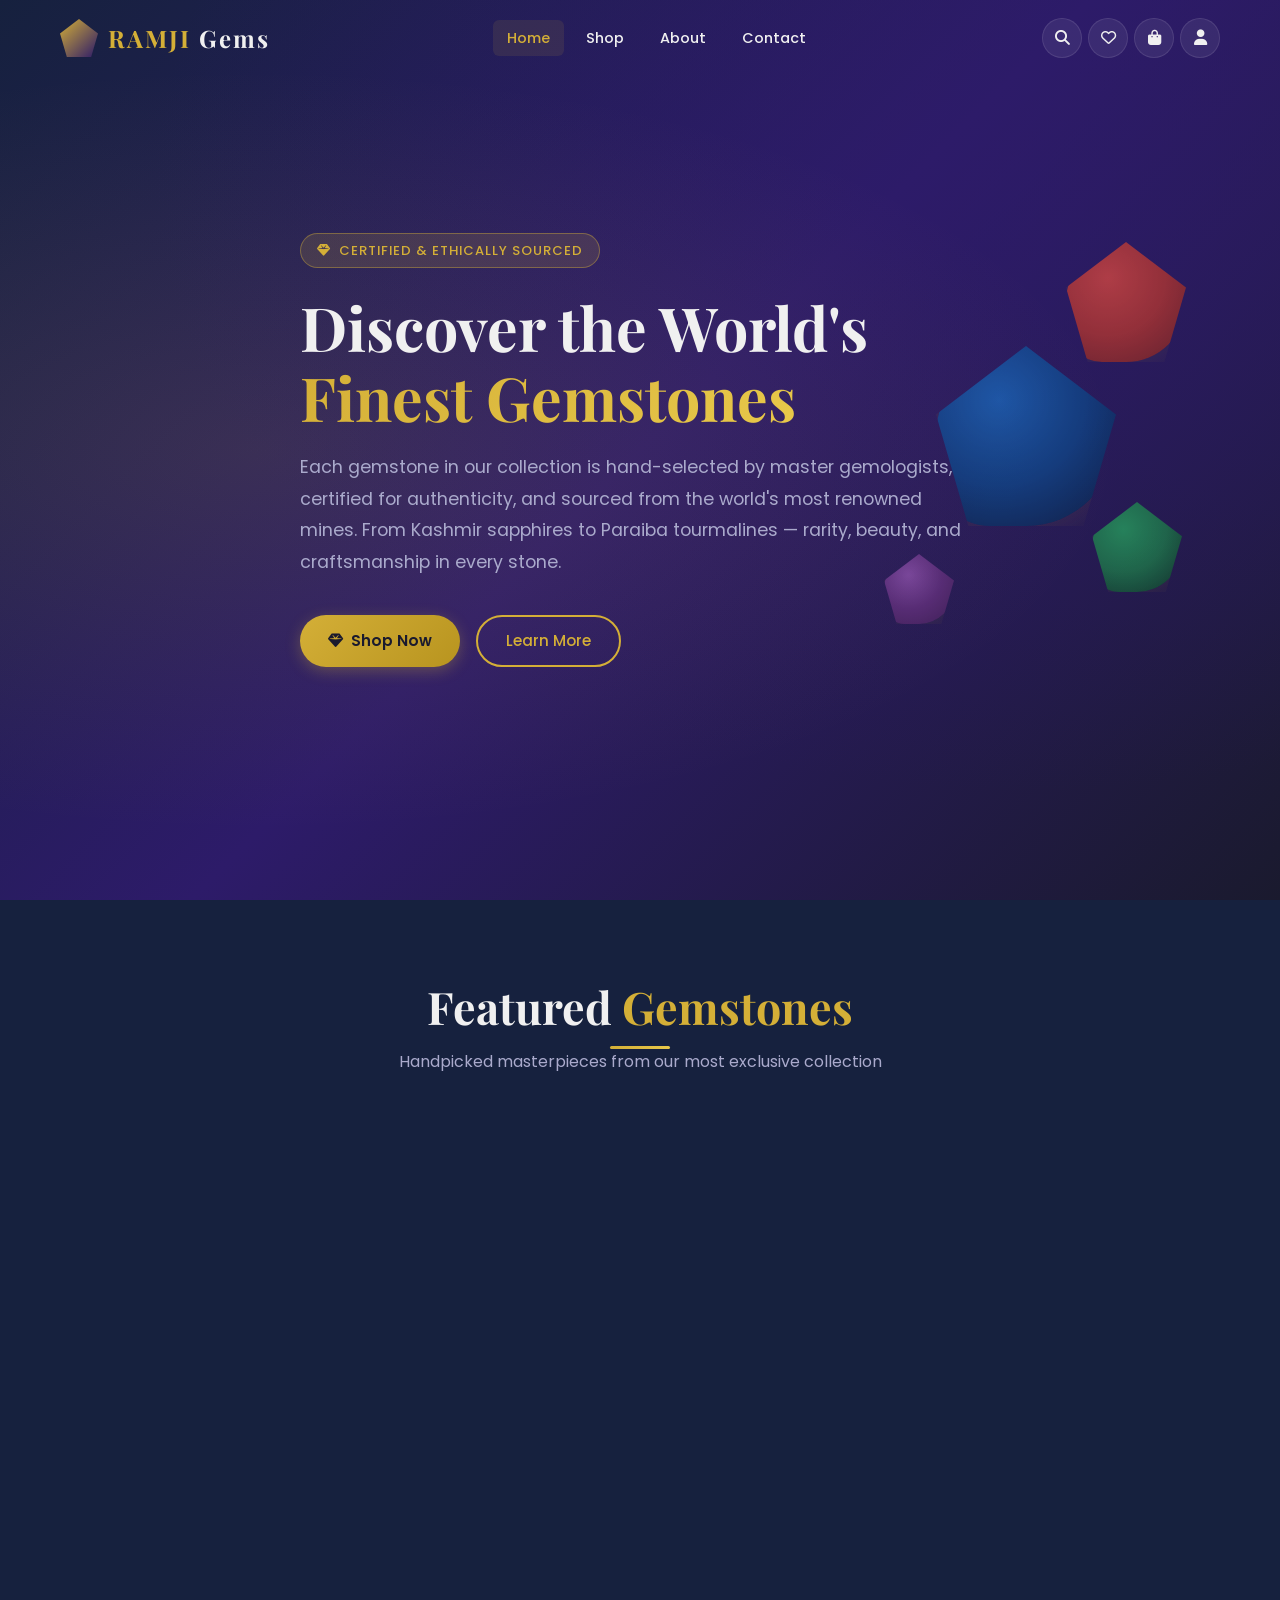
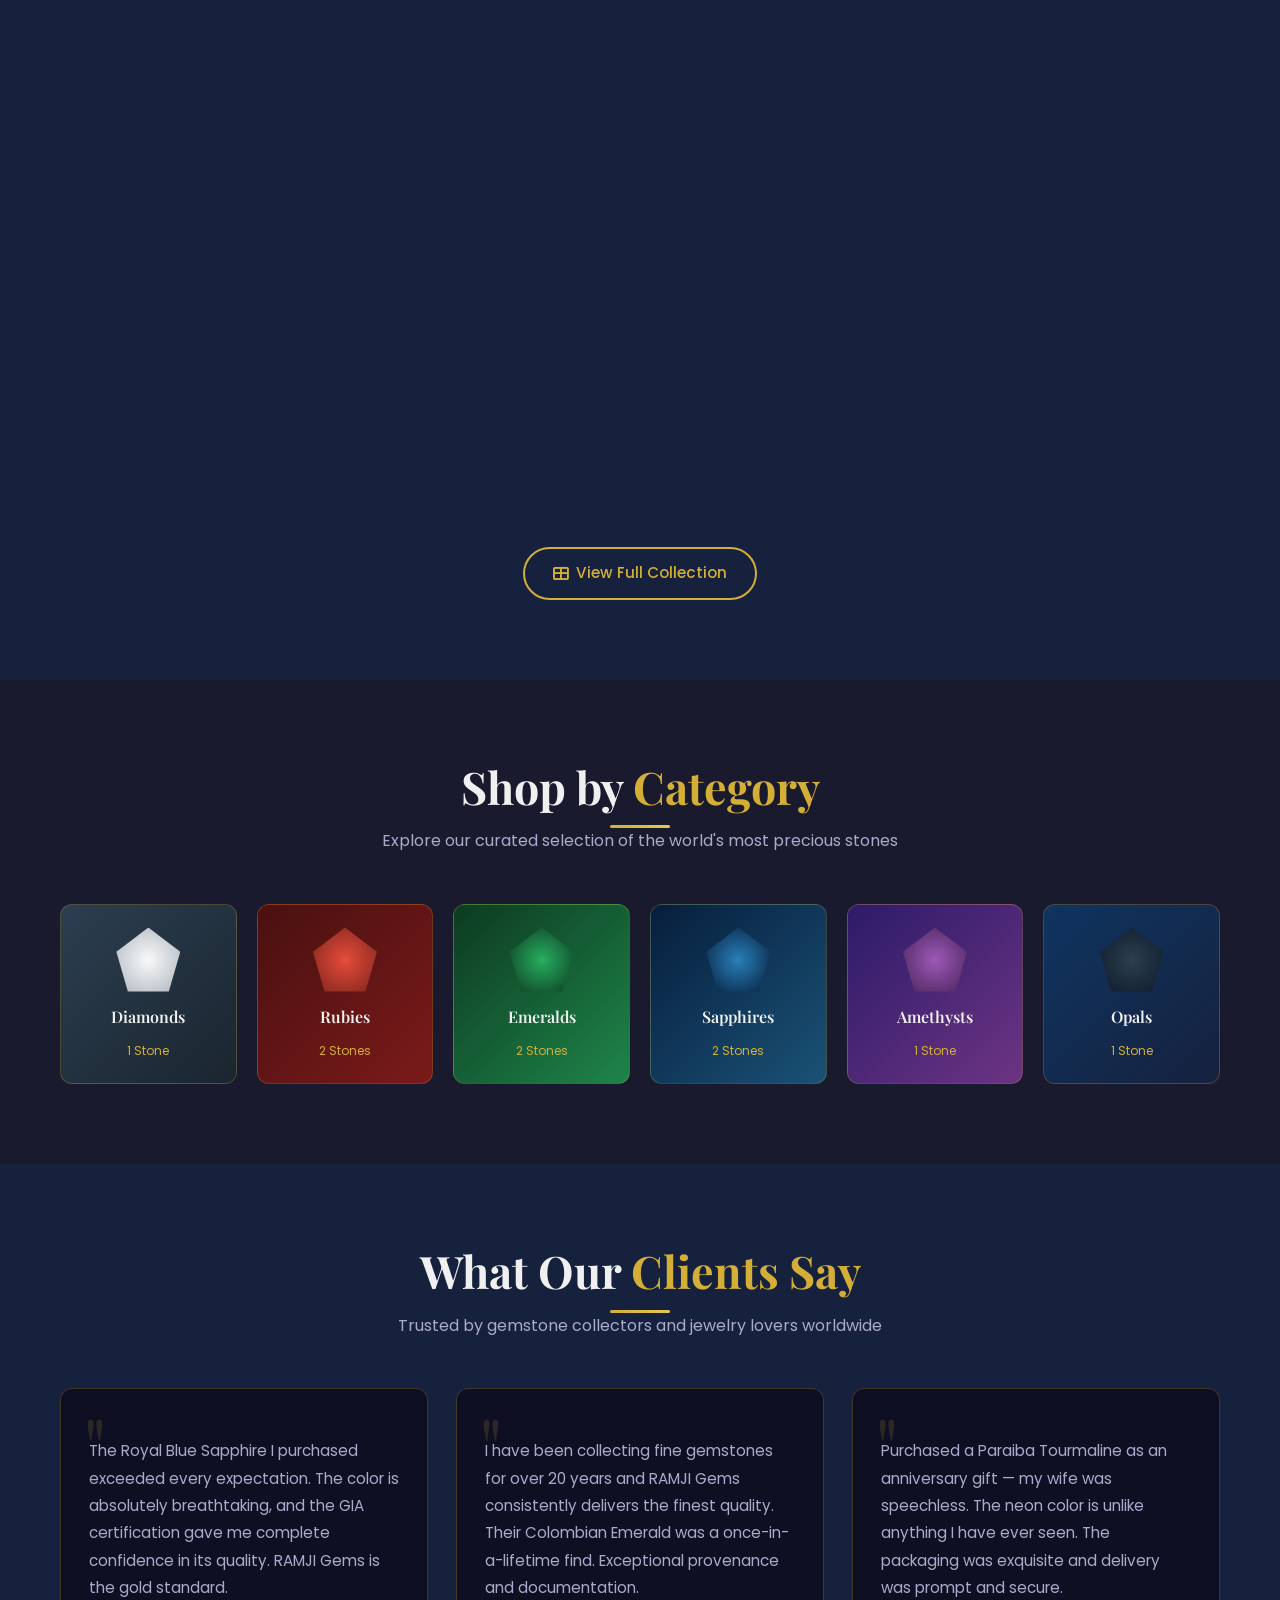
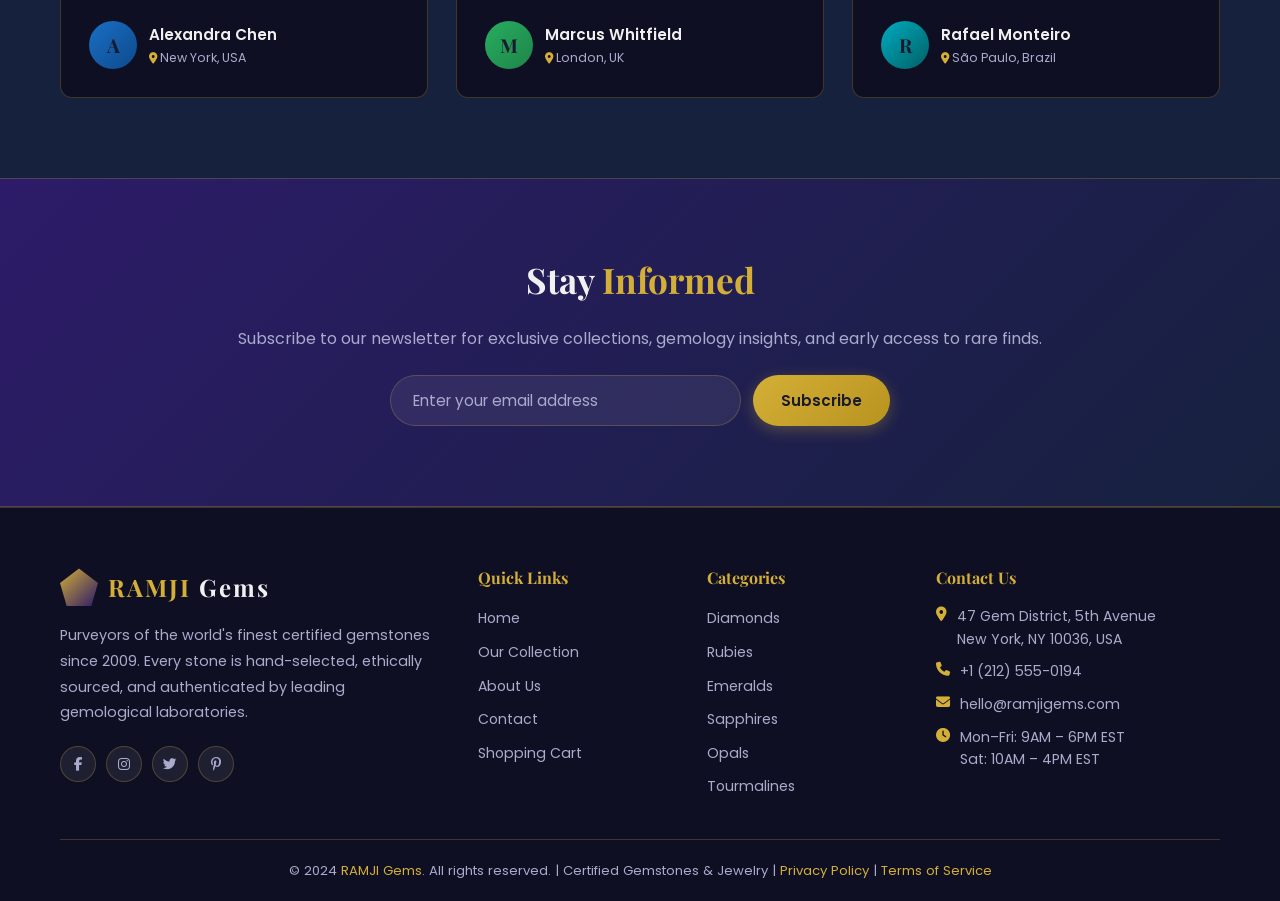
==== index.html @ 21f1c6af "Build complete gemstone e-commerce website - css/style.css: Full stylesheet with CSS custom properti" ====
<!DOCTYPE html>
<html lang="en">
<head>
  <meta charset="UTF-8" />
  <meta name="viewport" content="width=device-width, initial-scale=1.0" />
  <title>RAMJI Gems — Discover the World's Finest Gemstones</title>
  <meta name="description" content="Explore our curated collection of rare and exceptional gemstones — sapphires, emeralds, rubies, diamonds and more. Certified, ethically sourced, exquisitely beautiful." />
  <link rel="stylesheet" href="css/style.css" />
  <link rel="preconnect" href="https://fonts.googleapis.com" />
  <link rel="preconnect" href="https://fonts.gstatic.com" crossorigin />
  <link href="https://fonts.googleapis.com/css2?family=Playfair+Display:ital,wght@0,400;0,600;0,700;1,400&family=Poppins:wght@300;400;500;600&display=swap" rel="stylesheet" />
  <link rel="stylesheet" href="https://cdnjs.cloudflare.com/ajax/libs/font-awesome/6.5.0/css/all.min.css" crossorigin="anonymous" />
</head>
<body>

<!-- Page Loader -->
<div id="page-loader"><div class="loader-gem"></div></div>

<!-- Navbar -->
<nav class="navbar" role="navigation" aria-label="Main navigation">
  <div class="nav-container">
    <a href="index.html" class="nav-logo" aria-label="RAMJI Gems Home">
      <div class="logo-gem" aria-hidden="true"></div>
      <span class="logo-text">RAMJI <span>Gems</span></span>
    </a>
    <ul class="nav-links" role="list">
      <li><a href="index.html" class="active">Home</a></li>
      <li><a href="shop.html">Shop</a></li>
      <li><a href="about.html">About</a></li>
      <li><a href="contact.html">Contact</a></li>
    </ul>
    <div class="nav-actions">
      <a href="shop.html" class="nav-icon-btn" title="Search" aria-label="Search gemstones"><i class="fas fa-search"></i></a>
      <a href="shop.html" class="nav-icon-btn" title="Wishlist" aria-label="View wishlist"><i class="far fa-heart"></i></a>
      <a href="cart.html" class="nav-icon-btn cart-btn" title="Shopping Cart" aria-label="View cart">
        <i class="fas fa-shopping-bag"></i>
        <span class="cart-badge" aria-live="polite"></span>
      </a>
      <a href="login.html" class="nav-icon-btn user-btn" title="Login / Register" aria-label="User account"><i class="fas fa-user"></i></a>
    </div>
    <button class="hamburger" aria-label="Toggle mobile menu" aria-expanded="false">
      <span></span><span></span><span></span>
    </button>
  </div>
</nav>

<!-- Mobile Menu -->
<nav class="mobile-menu" aria-label="Mobile navigation">
  <a href="index.html">Home</a>
  <a href="shop.html">Shop</a>
  <a href="about.html">About</a>
  <a href="contact.html">Contact</a>
  <a href="cart.html"><i class="fas fa-shopping-bag"></i> Cart</a>
  <a href="login.html"><i class="fas fa-user"></i> Account</a>
</nav>

<!-- Hero -->
<section class="hero" aria-label="Hero">
  <div class="sparkles" aria-hidden="true" id="sparkles-container"></div>
  <div class="container">
    <div class="hero-content">
      <div class="hero-badge" data-aos="fade-up">
        <i class="fas fa-gem"></i> Certified &amp; Ethically Sourced
      </div>
      <h1 data-aos="fade-up" data-aos-delay="100">
        Discover the World's <span class="highlight">Finest Gemstones</span>
      </h1>
      <p data-aos="fade-up" data-aos-delay="200">
        Each gemstone in our collection is hand-selected by master gemologists, certified for authenticity, and sourced from the world's most renowned mines. From Kashmir sapphires to Paraiba tourmalines — rarity, beauty, and craftsmanship in every stone.
      </p>
      <div class="hero-cta" data-aos="fade-up" data-aos-delay="300">
        <a href="shop.html" class="btn btn-primary"><i class="fas fa-gem"></i> Shop Now</a>
        <a href="about.html" class="btn btn-outline">Learn More</a>
      </div>
    </div>
  </div>
  <div class="hero-gems-visual" aria-hidden="true">
    <div class="floating-gem" style="--dur:7s;--delay:0s;--rot:15deg;width:180px;height:180px;background:radial-gradient(circle at 35% 30%,#1a6fc4,#0d4a8c,#071e3d);top:30%;left:30%;clip-path:polygon(50% 0%,100% 38%,82% 100%,18% 100%,0% 38%)"></div>
    <div class="floating-gem" style="--dur:5s;--delay:1s;--rot:-10deg;width:120px;height:120px;background:radial-gradient(circle at 35% 30%,#e74c3c,#c0392b,#7b241c);top:10%;left:55%;clip-path:polygon(50% 0%,100% 38%,82% 100%,18% 100%,0% 38%)"></div>
    <div class="floating-gem" style="--dur:8s;--delay:2s;--rot:25deg;width:90px;height:90px;background:radial-gradient(circle at 35% 30%,#27ae60,#1e8449,#0d3b22);top:60%;left:60%;clip-path:polygon(50% 0%,100% 38%,82% 100%,18% 100%,0% 38%)"></div>
    <div class="floating-gem" style="--dur:6s;--delay:0.5s;--rot:-20deg;width:70px;height:70px;background:radial-gradient(circle at 35% 30%,#9b59b6,#6c3483,#4a235a);top:70%;left:20%;clip-path:polygon(50% 0%,100% 38%,82% 100%,18% 100%,0% 38%)"></div>
  </div>
</section>

<!-- Featured Products -->
<section class="featured-section section-padding" id="featured">
  <div class="container">
    <h2 class="section-title" data-aos="fade-up">Featured <span class="gold-text">Gemstones</span></h2>
    <div class="divider" data-aos="fade-up"></div>
    <p class="section-subtitle" data-aos="fade-up" data-aos-delay="100">Handpicked masterpieces from our most exclusive collection</p>
    <div class="products-grid" id="featured-grid"></div>
    <div style="text-align:center;margin-top:40px" data-aos="fade-up">
      <a href="shop.html" class="btn btn-outline"><i class="fas fa-th-large"></i> View Full Collection</a>
    </div>
  </div>
</section>

<!-- Quick View Modal (shared) -->
<div id="quick-view-modal" class="modal-overlay" role="dialog" aria-modal="true" aria-label="Quick view">
  <div class="modal-box">
    <button class="modal-close" aria-label="Close modal" onclick="document.getElementById('quick-view-modal').classList.remove('open')"><i class="fas fa-times"></i></button>
    <div class="modal-body">
      <div class="modal-img-side">
        <div class="modal-gem-shape"></div>
      </div>
      <div class="modal-info-side">
        <div class="modal-category"></div>
        <h2 class="modal-name"></h2>
        <div class="modal-price"></div>
        <div class="stars modal-rating" style="margin-bottom:14px;font-size:0.9rem"></div>
        <p class="modal-desc"></p>
        <div class="modal-specs">
          <div class="spec-item"><span class="spec-label">Carat: </span><span class="spec-value modal-carat"></span></div>
          <div class="spec-item"><span class="spec-label">Cut: </span><span class="spec-value modal-cut"></span></div>
          <div class="spec-item"><span class="spec-label">Color: </span><span class="spec-value modal-color"></span></div>
          <div class="spec-item"><span class="spec-label">Origin: </span><span class="spec-value modal-origin"></span></div>
          <div class="spec-item" style="grid-column:1/-1"><span class="spec-label">Cert: </span><span class="spec-value modal-cert"></span></div>
        </div>
        <div class="modal-actions">
          <button class="btn btn-primary modal-add-cart"><i class="fas fa-cart-plus"></i> Add to Cart</button>
          <a href="#" class="btn btn-outline modal-view-link">View Details</a>
        </div>
      </div>
    </div>
  </div>
</div>

<!-- Categories -->
<section class="categories-section section-padding">
  <div class="container">
    <h2 class="section-title" data-aos="fade-up">Shop by <span class="gold-text">Category</span></h2>
    <div class="divider" data-aos="fade-up"></div>
    <p class="section-subtitle" data-aos="fade-up" data-aos-delay="100">Explore our curated selection of the world's most precious stones</p>
    <div class="categories-grid">
      <a href="shop.html?category=diamond" class="category-card" style="background:linear-gradient(135deg,#2c3e50,#1a252f)" data-aos="zoom-in" data-aos-delay="0">
        <div class="category-icon" style="background:radial-gradient(circle,#f8f9fa,#adb5bd)"></div>
        <span class="category-name">Diamonds</span>
        <span class="category-count">1 Stone</span>
      </a>
      <a href="shop.html?category=ruby" class="category-card" style="background:linear-gradient(135deg,#4a1010,#7b1a1a)" data-aos="zoom-in" data-aos-delay="50">
        <div class="category-icon" style="background:radial-gradient(circle,#e74c3c,#7b241c)"></div>
        <span class="category-name">Rubies</span>
        <span class="category-count">2 Stones</span>
      </a>
      <a href="shop.html?category=emerald" class="category-card" style="background:linear-gradient(135deg,#0d3b22,#1e8449)" data-aos="zoom-in" data-aos-delay="100">
        <div class="category-icon" style="background:radial-gradient(circle,#27ae60,#0d3b22)"></div>
        <span class="category-name">Emeralds</span>
        <span class="category-count">2 Stones</span>
      </a>
      <a href="shop.html?category=sapphire" class="category-card" style="background:linear-gradient(135deg,#071e3d,#1a5276)" data-aos="zoom-in" data-aos-delay="150">
        <div class="category-icon" style="background:radial-gradient(circle,#2980b9,#071e3d)"></div>
        <span class="category-name">Sapphires</span>
        <span class="category-count">2 Stones</span>
      </a>
      <a href="shop.html?category=amethyst" class="category-card" style="background:linear-gradient(135deg,#2d1b69,#6c3483)" data-aos="zoom-in" data-aos-delay="200">
        <div class="category-icon" style="background:radial-gradient(circle,#9b59b6,#4a235a)"></div>
        <span class="category-name">Amethysts</span>
        <span class="category-count">1 Stone</span>
      </a>
      <a href="shop.html?category=opal" class="category-card" style="background:linear-gradient(135deg,#0f3460,#16213e)" data-aos="zoom-in" data-aos-delay="250">
        <div class="category-icon" style="background:radial-gradient(circle,#2c3e50,#0d1b2a)"></div>
        <span class="category-name">Opals</span>
        <span class="category-count">1 Stone</span>
      </a>
    </div>
  </div>
</section>

<!-- Testimonials -->
<section class="testimonials-section section-padding">
  <div class="container">
    <h2 class="section-title" data-aos="fade-up">What Our <span class="gold-text">Clients Say</span></h2>
    <div class="divider" data-aos="fade-up"></div>
    <p class="section-subtitle" data-aos="fade-up" data-aos-delay="100">Trusted by gemstone collectors and jewelry lovers worldwide</p>
    <div class="testimonials-grid">
      <div class="testimonial-card" data-aos="fade-up" data-aos-delay="0">
        <p class="testimonial-text">The Royal Blue Sapphire I purchased exceeded every expectation. The color is absolutely breathtaking, and the GIA certification gave me complete confidence in its quality. RAMJI Gems is the gold standard.</p>
        <div class="testimonial-author">
          <div class="author-avatar" style="background:linear-gradient(135deg,#1a6fc4,#0d4a8c)">A</div>
          <div>
            <div class="author-name">Alexandra Chen</div>
            <div class="author-location"><i class="fas fa-map-marker-alt" style="color:var(--gold);font-size:0.7rem"></i> New York, USA</div>
          </div>
        </div>
      </div>
      <div class="testimonial-card" data-aos="fade-up" data-aos-delay="100">
        <p class="testimonial-text">I have been collecting fine gemstones for over 20 years and RAMJI Gems consistently delivers the finest quality. Their Colombian Emerald was a once-in-a-lifetime find. Exceptional provenance and documentation.</p>
        <div class="testimonial-author">
          <div class="author-avatar" style="background:linear-gradient(135deg,#27ae60,#1e8449)">M</div>
          <div>
            <div class="author-name">Marcus Whitfield</div>
            <div class="author-location"><i class="fas fa-map-marker-alt" style="color:var(--gold);font-size:0.7rem"></i> London, UK</div>
          </div>
        </div>
      </div>
      <div class="testimonial-card" data-aos="fade-up" data-aos-delay="200">
        <p class="testimonial-text">Purchased a Paraiba Tourmaline as an anniversary gift — my wife was speechless. The neon color is unlike anything I have ever seen. The packaging was exquisite and delivery was prompt and secure.</p>
        <div class="testimonial-author">
          <div class="author-avatar" style="background:linear-gradient(135deg,#00acc1,#006064)">R</div>
          <div>
            <div class="author-name">Rafael Monteiro</div>
            <div class="author-location"><i class="fas fa-map-marker-alt" style="color:var(--gold);font-size:0.7rem"></i> São Paulo, Brazil</div>
          </div>
        </div>
      </div>
    </div>
  </div>
</section>

<!-- Newsletter -->
<section class="newsletter-section section-padding">
  <div class="container">
    <div class="newsletter-inner">
      <h2 data-aos="fade-up">Stay <span class="gold-text">Informed</span></h2>
      <p style="color:var(--text-muted)" data-aos="fade-up" data-aos-delay="100">Subscribe to our newsletter for exclusive collections, gemology insights, and early access to rare finds.</p>
      <form class="newsletter-form" data-aos="fade-up" data-aos-delay="200" onsubmit="handleNewsletterSubmit(event)">
        <input type="email" placeholder="Enter your email address" required aria-label="Email address" />
        <button type="submit" class="btn btn-primary">Subscribe</button>
      </form>
    </div>
  </div>
</section>

<!-- Footer -->
<footer class="footer" role="contentinfo">
  <div class="container">
    <div class="footer-grid">
      <div class="footer-col">
        <div class="footer-logo">
          <a href="index.html" class="nav-logo" aria-label="RAMJI Gems">
            <div class="logo-gem" aria-hidden="true"></div>
            <span class="logo-text">RAMJI <span>Gems</span></span>
          </a>
        </div>
        <p class="footer-desc">Purveyors of the world's finest certified gemstones since 2009. Every stone is hand-selected, ethically sourced, and authenticated by leading gemological laboratories.</p>
        <div class="footer-social">
          <a href="#" class="social-link" aria-label="Facebook"><i class="fab fa-facebook-f"></i></a>
          <a href="#" class="social-link" aria-label="Instagram"><i class="fab fa-instagram"></i></a>
          <a href="#" class="social-link" aria-label="Twitter"><i class="fab fa-twitter"></i></a>
          <a href="#" class="social-link" aria-label="Pinterest"><i class="fab fa-pinterest-p"></i></a>
        </div>
      </div>
      <div class="footer-col">
        <h4>Quick Links</h4>
        <ul class="footer-links">
          <li><a href="index.html">Home</a></li>
          <li><a href="shop.html">Our Collection</a></li>
          <li><a href="about.html">About Us</a></li>
          <li><a href="contact.html">Contact</a></li>
          <li><a href="cart.html">Shopping Cart</a></li>
        </ul>
      </div>
      <div class="footer-col">
        <h4>Categories</h4>
        <ul class="footer-links">
          <li><a href="shop.html?category=diamond">Diamonds</a></li>
          <li><a href="shop.html?category=ruby">Rubies</a></li>
          <li><a href="shop.html?category=emerald">Emeralds</a></li>
          <li><a href="shop.html?category=sapphire">Sapphires</a></li>
          <li><a href="shop.html?category=opal">Opals</a></li>
          <li><a href="shop.html?category=tourmaline">Tourmalines</a></li>
        </ul>
      </div>
      <div class="footer-col">
        <h4>Contact Us</h4>
        <div class="footer-contact">
          <div class="contact-item"><i class="fas fa-map-marker-alt"></i><span>47 Gem District, 5th Avenue<br />New York, NY 10036, USA</span></div>
          <div class="contact-item"><i class="fas fa-phone"></i><span>+1 (212) 555-0194</span></div>
          <div class="contact-item"><i class="fas fa-envelope"></i><span>hello@ramjigems.com</span></div>
          <div class="contact-item"><i class="fas fa-clock"></i><span>Mon–Fri: 9AM – 6PM EST<br />Sat: 10AM – 4PM EST</span></div>
        </div>
      </div>
    </div>
    <div class="footer-bottom">
      <p>&copy; 2024 <a href="index.html">RAMJI Gems</a>. All rights reserved. | Certified Gemstones &amp; Jewelry | <a href="#">Privacy Policy</a> | <a href="#">Terms of Service</a></p>
    </div>
  </div>
</footer>

<!-- Back to Top -->
<button id="back-to-top" aria-label="Back to top"><i class="fas fa-chevron-up"></i></button>

<!-- Toast Container -->
<div id="toast-container" aria-live="polite"></div>

<script>
function handleNewsletterSubmit(e) {
  e.preventDefault();
  showToast('Thank you for subscribing!', 'success');
  e.target.reset();
}

// Sparkle generator
(function() {
  var container = document.getElementById('sparkles-container');
  if (!container) return;
  for (var i = 0; i < 18; i++) {
    var s = document.createElement('div');
    s.className = 'sparkle';
    s.style.cssText = `left:${Math.random()*100}%;--dur:${3+Math.random()*5}s;--delay:${Math.random()*6}s;`;
    container.appendChild(s);
  }
})();
</script>
<script src="js/products.js"></script>
<script src="js/cart.js"></script>
<script src="js/main.js"></script>
</body>
</html>
---- css/style.css ----
/* =============================================
   RAMJI Gems - Main Stylesheet
   ============================================= */

/* --- Google Fonts Import --- */
@import url('https://fonts.googleapis.com/css2?family=Playfair+Display:ital,wght@0,400;0,600;0,700;1,400&family=Poppins:wght@300;400;500;600&display=swap');

/* --- CSS Custom Properties --- */
:root {
  --primary: #2D1B69;
  --primary-light: #3d2589;
  --secondary: #4a2c9e;
  --gold: #D4AF37;
  --gold-light: #e8c84a;
  --gold-dark: #b8941f;
  --bg-dark: #1a1a2e;
  --bg-darker: #16213e;
  --bg-card: #0f0f23;
  --text-light: #f0f0f0;
  --text-muted: #aaaacc;
  --text-dark: #1a1a2e;
  --border-color: rgba(212, 175, 55, 0.25);
  --shadow: 0 8px 32px rgba(0, 0, 0, 0.4);
  --shadow-hover: 0 16px 48px rgba(45, 27, 105, 0.5);
  --radius: 12px;
  --radius-sm: 8px;
  --transition: all 0.3s ease;
  --font-heading: 'Playfair Display', serif;
  --font-body: 'Poppins', sans-serif;
}

/* --- Base Reset & Typography --- */
*, *::before, *::after { box-sizing: border-box; margin: 0; padding: 0; }

html { scroll-behavior: smooth; font-size: 16px; }

body {
  font-family: var(--font-body);
  background-color: var(--bg-dark);
  color: var(--text-light);
  line-height: 1.6;
  overflow-x: hidden;
}

h1, h2, h3, h4, h5, h6 {
  font-family: var(--font-heading);
  line-height: 1.2;
  font-weight: 700;
}

a { color: var(--gold); text-decoration: none; transition: var(--transition); }
a:hover { color: var(--gold-light); }

img { max-width: 100%; height: auto; display: block; }
ul { list-style: none; }

.container { max-width: 1200px; margin: 0 auto; padding: 0 20px; }
.section-padding { padding: 80px 0; }

.btn {
  display: inline-flex;
  align-items: center;
  gap: 8px;
  padding: 12px 28px;
  border-radius: 50px;
  font-family: var(--font-body);
  font-size: 0.95rem;
  font-weight: 500;
  cursor: pointer;
  border: none;
  transition: var(--transition);
  text-decoration: none;
  white-space: nowrap;
}
.btn-primary {
  background: linear-gradient(135deg, var(--gold), var(--gold-dark));
  color: var(--bg-dark);
  font-weight: 600;
  box-shadow: 0 4px 15px rgba(212, 175, 55, 0.3);
}
.btn-primary:hover {
  background: linear-gradient(135deg, var(--gold-light), var(--gold));
  color: var(--bg-dark);
  transform: translateY(-2px);
  box-shadow: 0 8px 25px rgba(212, 175, 55, 0.5);
}
.btn-outline {
  background: transparent;
  color: var(--gold);
  border: 2px solid var(--gold);
}
.btn-outline:hover {
  background: var(--gold);
  color: var(--bg-dark);
  transform: translateY(-2px);
}
.btn-danger {
  background: rgba(220, 53, 69, 0.15);
  color: #dc3545;
  border: 1px solid rgba(220, 53, 69, 0.3);
  padding: 8px 16px;
  border-radius: var(--radius-sm);
}
.btn-danger:hover { background: #dc3545; color: #fff; }

.section-title {
  font-family: var(--font-heading);
  font-size: clamp(1.8rem, 4vw, 2.8rem);
  color: var(--text-light);
  text-align: center;
  margin-bottom: 12px;
}
.section-subtitle {
  text-align: center;
  color: var(--text-muted);
  font-size: 1rem;
  margin-bottom: 50px;
}
.gold-text { color: var(--gold); }
.divider {
  width: 60px;
  height: 3px;
  background: linear-gradient(90deg, var(--gold), var(--gold-light));
  margin: 12px auto 0;
  border-radius: 2px;
}

/* --- Loading Overlay --- */
#page-loader {
  position: fixed; inset: 0;
  background: var(--bg-darker);
  display: flex; align-items: center; justify-content: center;
  z-index: 9999;
  transition: opacity 0.5s ease;
}
#page-loader.hidden { opacity: 0; pointer-events: none; }
.loader-gem {
  width: 60px; height: 60px;
  background: linear-gradient(135deg, var(--primary), var(--gold));
  clip-path: polygon(50% 0%, 100% 38%, 82% 100%, 18% 100%, 0% 38%);
  animation: loaderSpin 1.2s ease-in-out infinite;
}
@keyframes loaderSpin {
  0%, 100% { transform: rotate(0deg) scale(1); }
  50% { transform: rotate(180deg) scale(1.2); }
}

/* =============================================
   NAVBAR
   ============================================= */
.navbar {
  position: fixed;
  top: 0; left: 0; right: 0;
  z-index: 1000;
  padding: 18px 0;
  transition: var(--transition);
  background: transparent;
}
.navbar.scrolled {
  background: rgba(22, 21, 62, 0.97);
  backdrop-filter: blur(12px);
  padding: 12px 0;
  box-shadow: 0 4px 20px rgba(0,0,0,0.4);
}
.nav-container {
  max-width: 1200px; margin: 0 auto; padding: 0 20px;
  display: flex; align-items: center; justify-content: space-between;
}
.nav-logo {
  display: flex; align-items: center; gap: 10px;
  text-decoration: none;
}
.logo-gem {
  width: 38px; height: 38px;
  background: linear-gradient(135deg, var(--gold), var(--primary));
  clip-path: polygon(50% 0%, 100% 38%, 82% 100%, 18% 100%, 0% 38%);
  flex-shrink: 0;
}
.logo-text {
  font-family: var(--font-heading);
  font-size: 1.5rem;
  font-weight: 700;
  color: var(--gold);
  letter-spacing: 2px;
}
.logo-text span { color: var(--text-light); }

.nav-links {
  display: flex; align-items: center; gap: 8px;
}
.nav-links a {
  color: var(--text-light);
  font-size: 0.9rem;
  font-weight: 500;
  padding: 8px 14px;
  border-radius: 6px;
  transition: var(--transition);
}
.nav-links a:hover, .nav-links a.active {
  color: var(--gold);
  background: rgba(212, 175, 55, 0.1);
}

.nav-actions {
  display: flex; align-items: center; gap: 6px;
}
.nav-icon-btn {
  position: relative;
  background: rgba(255,255,255,0.07);
  border: 1px solid rgba(255,255,255,0.1);
  color: var(--text-light);
  width: 40px; height: 40px;
  border-radius: 50%;
  display: flex; align-items: center; justify-content: center;
  cursor: pointer;
  transition: var(--transition);
  text-decoration: none;
  font-size: 0.95rem;
}
.nav-icon-btn:hover {
  background: rgba(212, 175, 55, 0.15);
  border-color: var(--gold);
  color: var(--gold);
}
.cart-badge {
  position: absolute;
  top: -4px; right: -4px;
  background: var(--gold);
  color: var(--bg-dark);
  font-size: 0.6rem;
  font-weight: 700;
  width: 18px; height: 18px;
  border-radius: 50%;
  display: flex; align-items: center; justify-content: center;
  display: none;
}
.cart-badge.visible { display: flex; }

.hamburger {
  display: none;
  flex-direction: column;
  gap: 5px;
  cursor: pointer;
  background: none;
  border: none;
  padding: 4px;
}
.hamburger span {
  width: 24px; height: 2px;
  background: var(--text-light);
  border-radius: 2px;
  transition: var(--transition);
  display: block;
}
.hamburger.active span:nth-child(1) { transform: translateY(7px) rotate(45deg); }
.hamburger.active span:nth-child(2) { opacity: 0; transform: scaleX(0); }
.hamburger.active span:nth-child(3) { transform: translateY(-7px) rotate(-45deg); }

.mobile-menu {
  display: none;
  position: fixed;
  top: 70px; left: 0; right: 0;
  background: rgba(22, 21, 62, 0.98);
  backdrop-filter: blur(12px);
  padding: 20px;
  z-index: 999;
  flex-direction: column;
  gap: 4px;
  border-bottom: 1px solid var(--border-color);
}
.mobile-menu.open { display: flex; }
.mobile-menu a {
  color: var(--text-light);
  padding: 12px 16px;
  border-radius: var(--radius-sm);
  font-weight: 500;
  transition: var(--transition);
}
.mobile-menu a:hover { color: var(--gold); background: rgba(212,175,55,0.1); }

/* =============================================
   HERO SECTION
   ============================================= */
.hero {
  min-height: 100vh;
  display: flex; align-items: center;
  position: relative;
  overflow: hidden;
  background: linear-gradient(135deg, var(--bg-darker) 0%, var(--primary) 50%, var(--bg-dark) 100%);
}
.hero::before {
  content: '';
  position: absolute; inset: 0;
  background:
    radial-gradient(ellipse at 20% 50%, rgba(212,175,55,0.12) 0%, transparent 60%),
    radial-gradient(ellipse at 80% 20%, rgba(45,27,105,0.6) 0%, transparent 60%);
}
.hero-content {
  position: relative; z-index: 1;
  max-width: 680px;
}
.hero-badge {
  display: inline-flex; align-items: center; gap: 8px;
  background: rgba(212,175,55,0.15);
  border: 1px solid rgba(212,175,55,0.4);
  color: var(--gold);
  padding: 6px 16px;
  border-radius: 50px;
  font-size: 0.82rem;
  font-weight: 500;
  letter-spacing: 1px;
  text-transform: uppercase;
  margin-bottom: 24px;
}
.hero h1 {
  font-size: clamp(2.2rem, 5vw, 3.8rem);
  color: var(--text-light);
  margin-bottom: 20px;
  line-height: 1.15;
}
.hero h1 .highlight {
  background: linear-gradient(135deg, var(--gold), var(--gold-light));
  -webkit-background-clip: text;
  -webkit-text-fill-color: transparent;
  background-clip: text;
}
.hero p {
  font-size: 1.1rem;
  color: var(--text-muted);
  margin-bottom: 36px;
  line-height: 1.8;
}
.hero-cta { display: flex; gap: 16px; flex-wrap: wrap; }

/* Sparkle animations */
.sparkles {
  position: absolute; inset: 0; pointer-events: none; overflow: hidden;
}
.sparkle {
  position: absolute;
  width: 4px; height: 4px;
  background: var(--gold);
  border-radius: 50%;
  animation: sparkleFloat var(--dur, 4s) ease-in-out infinite;
  animation-delay: var(--delay, 0s);
  opacity: 0;
}
.sparkle::after {
  content: '✦';
  position: absolute;
  top: -8px; left: -8px;
  font-size: 20px;
  color: var(--gold);
  opacity: 0.6;
}
@keyframes sparkleFloat {
  0% { transform: translateY(100vh) rotate(0deg); opacity: 0; }
  10% { opacity: 1; }
  90% { opacity: 0.5; }
  100% { transform: translateY(-100px) rotate(720deg); opacity: 0; }
}

.hero-gems-visual {
  position: absolute; right: -20px; top: 50%;
  transform: translateY(-50%);
  width: 520px; height: 520px;
  pointer-events: none;
  display: flex; align-items: center; justify-content: center;
}
.floating-gem {
  position: absolute;
  border-radius: 50% 30% 50% 30%;
  animation: floatGem var(--dur, 6s) ease-in-out infinite;
  animation-delay: var(--delay, 0s);
  opacity: 0.7;
  box-shadow: 0 0 40px rgba(212,175,55,0.2);
}
@keyframes floatGem {
  0%, 100% { transform: translateY(0) rotate(var(--rot, 0deg)); }
  50% { transform: translateY(-20px) rotate(calc(var(--rot, 0deg) + 10deg)); }
}

/* =============================================
   FEATURED PRODUCTS
   ============================================= */
.featured-section { background: var(--bg-darker); }

/* Product Grid */
.products-grid {
  display: grid;
  grid-template-columns: repeat(auto-fill, minmax(280px, 1fr));
  gap: 28px;
}

/* Product Card */
.product-card {
  background: var(--bg-card);
  border: 1px solid var(--border-color);
  border-radius: var(--radius);
  overflow: hidden;
  transition: var(--transition);
  position: relative;
  cursor: pointer;
}
.product-card:hover {
  transform: translateY(-6px);
  box-shadow: var(--shadow-hover);
  border-color: rgba(212,175,55,0.5);
}
.product-img-wrap {
  position: relative;
  height: 240px;
  overflow: hidden;
}
.product-img-wrap .gem-img {
  width: 100%; height: 100%;
  display: flex; align-items: center; justify-content: center;
  transition: transform 0.5s ease;
}
.product-card:hover .gem-img { transform: scale(1.06); }

.gem-shape {
  width: 120px; height: 120px;
  clip-path: polygon(50% 0%, 100% 38%, 82% 100%, 18% 100%, 0% 38%);
  filter: drop-shadow(0 4px 20px rgba(0,0,0,0.5));
  transition: var(--transition);
}
.product-card:hover .gem-shape {
  filter: drop-shadow(0 8px 30px rgba(212,175,55,0.4));
  transform: rotate(5deg) scale(1.1);
}

.product-badge {
  position: absolute;
  top: 12px; left: 12px;
  background: var(--gold);
  color: var(--bg-dark);
  font-size: 0.72rem;
  font-weight: 700;
  padding: 3px 10px;
  border-radius: 50px;
  text-transform: uppercase;
  letter-spacing: 0.5px;
}
.product-badge.rare { background: linear-gradient(135deg, #9b59b6, #6c3483); color: #fff; }
.product-badge.popular { background: linear-gradient(135deg, #e74c3c, #c0392b); color: #fff; }

.product-actions {
  position: absolute;
  top: 12px; right: 12px;
  display: flex; flex-direction: column; gap: 6px;
  opacity: 0; transform: translateX(10px);
  transition: var(--transition);
}
.product-card:hover .product-actions { opacity: 1; transform: translateX(0); }
.action-btn {
  width: 34px; height: 34px;
  background: rgba(22, 21, 62, 0.85);
  border: 1px solid var(--border-color);
  border-radius: 50%;
  color: var(--text-light);
  display: flex; align-items: center; justify-content: center;
  font-size: 0.85rem;
  cursor: pointer;
  transition: var(--transition);
}
.action-btn:hover { background: var(--gold); color: var(--bg-dark); border-color: var(--gold); }
.action-btn.wishlisted { color: #e74c3c; border-color: #e74c3c; }

.product-info { padding: 18px; }
.product-category {
  font-size: 0.72rem;
  text-transform: uppercase;
  letter-spacing: 1.5px;
  color: var(--gold);
  font-weight: 500;
  margin-bottom: 6px;
}
.product-name {
  font-family: var(--font-heading);
  font-size: 1.1rem;
  color: var(--text-light);
  margin-bottom: 6px;
  line-height: 1.3;
}
.product-carat {
  font-size: 0.82rem;
  color: var(--text-muted);
  margin-bottom: 8px;
}
.product-rating {
  display: flex; align-items: center; gap: 6px;
  margin-bottom: 12px;
}
.stars { color: var(--gold); font-size: 0.8rem; }
.rating-count { color: var(--text-muted); font-size: 0.78rem; }
.product-pricing {
  display: flex; align-items: center; gap: 10px;
  margin-bottom: 14px;
}
.product-price {
  font-size: 1.2rem;
  font-weight: 600;
  color: var(--gold);
}
.product-original-price {
  font-size: 0.88rem;
  color: var(--text-muted);
  text-decoration: line-through;
}
.product-card-footer {
  display: flex; gap: 8px;
}
.btn-add-cart {
  flex: 1;
  background: rgba(212,175,55,0.12);
  border: 1px solid rgba(212,175,55,0.3);
  color: var(--gold);
  padding: 9px 14px;
  border-radius: var(--radius-sm);
  font-size: 0.85rem;
  font-weight: 500;
  cursor: pointer;
  transition: var(--transition);
  font-family: var(--font-body);
}
.btn-add-cart:hover {
  background: var(--gold);
  color: var(--bg-dark);
  border-color: var(--gold);
}
.btn-quick-view {
  background: rgba(255,255,255,0.05);
  border: 1px solid rgba(255,255,255,0.12);
  color: var(--text-muted);
  padding: 9px 12px;
  border-radius: var(--radius-sm);
  font-size: 0.82rem;
  cursor: pointer;
  transition: var(--transition);
  font-family: var(--font-body);
  white-space: nowrap;
}
.btn-quick-view:hover { background: rgba(255,255,255,0.12); color: var(--text-light); }

/* =============================================
   CATEGORIES SECTION
   ============================================= */
.categories-section { background: var(--bg-dark); }
.categories-grid {
  display: grid;
  grid-template-columns: repeat(auto-fill, minmax(160px, 1fr));
  gap: 20px;
}
.category-card {
  border-radius: var(--radius);
  overflow: hidden;
  position: relative;
  height: 180px;
  cursor: pointer;
  transition: var(--transition);
  border: 1px solid var(--border-color);
  text-decoration: none;
  display: flex; flex-direction: column;
  align-items: center; justify-content: center;
  gap: 12px;
}
.category-card:hover {
  transform: translateY(-5px) scale(1.02);
  box-shadow: var(--shadow-hover);
  border-color: rgba(212,175,55,0.5);
}
.category-icon {
  width: 64px; height: 64px;
  clip-path: polygon(50% 0%, 100% 38%, 82% 100%, 18% 100%, 0% 38%);
  transition: var(--transition);
}
.category-card:hover .category-icon { transform: rotate(10deg) scale(1.15); }
.category-name {
  font-family: var(--font-heading);
  font-size: 1rem;
  font-weight: 600;
  color: var(--text-light);
  text-align: center;
  position: relative; z-index: 1;
}
.category-count {
  font-size: 0.75rem;
  color: var(--gold);
  position: relative; z-index: 1;
}

/* =============================================
   TESTIMONIALS
   ============================================= */
.testimonials-section { background: var(--bg-darker); }
.testimonials-grid {
  display: grid;
  grid-template-columns: repeat(auto-fill, minmax(300px, 1fr));
  gap: 28px;
}
.testimonial-card {
  background: var(--bg-card);
  border: 1px solid var(--border-color);
  border-radius: var(--radius);
  padding: 28px;
  position: relative;
}
.testimonial-card::before {
  content: '"';
  position: absolute;
  top: 16px; left: 22px;
  font-family: var(--font-heading);
  font-size: 5rem;
  color: var(--gold);
  opacity: 0.15;
  line-height: 1;
}
.testimonial-text {
  color: var(--text-muted);
  font-size: 0.95rem;
  line-height: 1.8;
  margin-bottom: 20px;
  padding-top: 20px;
}
.testimonial-author { display: flex; align-items: center; gap: 12px; }
.author-avatar {
  width: 48px; height: 48px;
  border-radius: 50%;
  display: flex; align-items: center; justify-content: center;
  font-family: var(--font-heading);
  font-size: 1.2rem;
  color: var(--bg-dark);
  font-weight: 700;
  flex-shrink: 0;
}
.author-name {
  font-weight: 600;
  color: var(--text-light);
  font-size: 0.95rem;
}
.author-location { font-size: 0.78rem; color: var(--text-muted); }

/* =============================================
   NEWSLETTER
   ============================================= */
.newsletter-section {
  background: linear-gradient(135deg, var(--primary), var(--bg-darker));
  border-top: 1px solid var(--border-color);
  border-bottom: 1px solid var(--border-color);
}
.newsletter-inner {
  display: flex; flex-direction: column; align-items: center;
  text-align: center; gap: 24px;
}
.newsletter-section h2 { font-size: clamp(1.6rem, 3vw, 2.2rem); }
.newsletter-form { display: flex; gap: 12px; width: 100%; max-width: 500px; }
.newsletter-form input {
  flex: 1;
  background: rgba(255,255,255,0.07);
  border: 1px solid var(--border-color);
  border-radius: 50px;
  padding: 13px 22px;
  color: var(--text-light);
  font-family: var(--font-body);
  font-size: 0.95rem;
  outline: none;
  transition: var(--transition);
}
.newsletter-form input:focus { border-color: var(--gold); background: rgba(255,255,255,0.1); }
.newsletter-form input::placeholder { color: var(--text-muted); }

/* =============================================
   FOOTER
   ============================================= */
.footer {
  background: var(--bg-card);
  border-top: 1px solid var(--border-color);
  padding: 60px 0 0;
}
.footer-grid {
  display: grid;
  grid-template-columns: 2fr 1fr 1fr 1.5fr;
  gap: 40px;
  padding-bottom: 40px;
  border-bottom: 1px solid var(--border-color);
}
.footer-logo { margin-bottom: 16px; }
.footer-desc {
  color: var(--text-muted);
  font-size: 0.9rem;
  line-height: 1.8;
  margin-bottom: 20px;
}
.footer-social { display: flex; gap: 10px; }
.social-link {
  width: 36px; height: 36px;
  background: rgba(255,255,255,0.07);
  border: 1px solid var(--border-color);
  border-radius: 50%;
  display: flex; align-items: center; justify-content: center;
  color: var(--text-muted);
  font-size: 0.85rem;
  transition: var(--transition);
}
.social-link:hover { background: var(--gold); color: var(--bg-dark); border-color: var(--gold); }
.footer-col h4 {
  font-family: var(--font-heading);
  color: var(--gold);
  font-size: 1rem;
  margin-bottom: 18px;
}
.footer-links { display: flex; flex-direction: column; gap: 8px; }
.footer-links a { color: var(--text-muted); font-size: 0.88rem; transition: var(--transition); }
.footer-links a:hover { color: var(--gold); padding-left: 4px; }
.footer-contact { display: flex; flex-direction: column; gap: 10px; }
.contact-item { display: flex; align-items: flex-start; gap: 10px; color: var(--text-muted); font-size: 0.88rem; }
.contact-item i { color: var(--gold); margin-top: 2px; flex-shrink: 0; }
.footer-bottom {
  text-align: center;
  padding: 20px 0;
  color: var(--text-muted);
  font-size: 0.82rem;
}
.footer-bottom a { color: var(--gold); }

/* =============================================
   SHOP PAGE
   ============================================= */
.page-hero {
  padding: 140px 0 60px;
  background: linear-gradient(135deg, var(--bg-darker), var(--primary));
  text-align: center;
}
.page-hero h1 { font-size: clamp(2rem, 4vw, 3rem); margin-bottom: 12px; }
.page-hero p { color: var(--text-muted); }
.breadcrumb { display: flex; align-items: center; justify-content: center; gap: 8px; margin-bottom: 16px; font-size: 0.88rem; color: var(--text-muted); }
.breadcrumb a { color: var(--gold); }
.breadcrumb i { font-size: 0.7rem; }

.shop-section { padding: 60px 0; background: var(--bg-dark); }
.filter-bar {
  background: var(--bg-card);
  border: 1px solid var(--border-color);
  border-radius: var(--radius);
  padding: 20px 24px;
  margin-bottom: 32px;
}
.filter-row {
  display: flex; align-items: center; gap: 16px;
  flex-wrap: wrap;
}
.filter-group { display: flex; flex-direction: column; gap: 6px; }
.filter-group label { font-size: 0.75rem; color: var(--text-muted); text-transform: uppercase; letter-spacing: 0.8px; }
.filter-input, .filter-select {
  background: rgba(255,255,255,0.06);
  border: 1px solid var(--border-color);
  border-radius: var(--radius-sm);
  color: var(--text-light);
  padding: 8px 14px;
  font-family: var(--font-body);
  font-size: 0.88rem;
  outline: none;
  transition: var(--transition);
  min-width: 120px;
}
.filter-input:focus, .filter-select:focus { border-color: var(--gold); }
.filter-select option { background: var(--bg-card); }
.filter-divider { width: 1px; height: 40px; background: var(--border-color); flex-shrink: 0; }
.filter-actions { display: flex; gap: 8px; margin-left: auto; align-items: flex-end; }
.btn-filter-reset {
  background: none;
  border: 1px solid var(--border-color);
  color: var(--text-muted);
  padding: 8px 16px;
  border-radius: var(--radius-sm);
  cursor: pointer;
  font-family: var(--font-body);
  font-size: 0.85rem;
  transition: var(--transition);
}
.btn-filter-reset:hover { border-color: var(--gold); color: var(--gold); }

.category-filter-row {
  display: flex; gap: 10px; flex-wrap: wrap;
  margin-bottom: 20px;
}
.cat-btn {
  background: rgba(255,255,255,0.05);
  border: 1px solid var(--border-color);
  color: var(--text-muted);
  padding: 7px 18px;
  border-radius: 50px;
  cursor: pointer;
  font-family: var(--font-body);
  font-size: 0.85rem;
  transition: var(--transition);
}
.cat-btn:hover, .cat-btn.active {
  background: rgba(212,175,55,0.15);
  border-color: var(--gold);
  color: var(--gold);
}

.shop-toolbar {
  display: flex; align-items: center; justify-content: space-between;
  margin-bottom: 24px; flex-wrap: wrap; gap: 12px;
}
.results-count { color: var(--text-muted); font-size: 0.9rem; }
.results-count strong { color: var(--text-light); }

.search-input-wrap {
  position: relative;
  flex: 1; max-width: 300px;
}
.search-input-wrap i {
  position: absolute; left: 12px; top: 50%;
  transform: translateY(-50%);
  color: var(--text-muted); font-size: 0.9rem;
}
.search-input {
  width: 100%;
  background: rgba(255,255,255,0.06);
  border: 1px solid var(--border-color);
  border-radius: 50px;
  padding: 9px 16px 9px 36px;
  color: var(--text-light);
  font-family: var(--font-body);
  font-size: 0.88rem;
  outline: none;
  transition: var(--transition);
}
.search-input:focus { border-color: var(--gold); }
.search-input::placeholder { color: var(--text-muted); }

.no-products {
  grid-column: 1/-1;
  text-align: center;
  padding: 80px 20px;
  color: var(--text-muted);
}
.no-products i { font-size: 3rem; color: var(--border-color); margin-bottom: 16px; }
.no-products h3 { font-family: var(--font-heading); color: var(--text-light); margin-bottom: 8px; }

/* =============================================
   QUICK VIEW MODAL
   ============================================= */
.modal-overlay {
  position: fixed; inset: 0;
  background: rgba(0,0,0,0.75);
  backdrop-filter: blur(6px);
  z-index: 2000;
  display: flex; align-items: center; justify-content: center;
  padding: 20px;
  opacity: 0; pointer-events: none;
  transition: opacity 0.3s ease;
}
.modal-overlay.open { opacity: 1; pointer-events: all; }
.modal-box {
  background: var(--bg-card);
  border: 1px solid var(--border-color);
  border-radius: var(--radius);
  max-width: 760px; width: 100%;
  max-height: 90vh;
  overflow-y: auto;
  transform: translateY(20px);
  transition: transform 0.3s ease;
  position: relative;
}
.modal-overlay.open .modal-box { transform: translateY(0); }
.modal-close {
  position: absolute; top: 16px; right: 16px;
  background: rgba(255,255,255,0.08);
  border: 1px solid var(--border-color);
  color: var(--text-light);
  width: 36px; height: 36px;
  border-radius: 50%;
  display: flex; align-items: center; justify-content: center;
  cursor: pointer;
  transition: var(--transition);
  z-index: 1;
}
.modal-close:hover { background: #dc3545; border-color: #dc3545; }
.modal-body { display: grid; grid-template-columns: 1fr 1fr; gap: 0; }
.modal-img-side {
  height: 320px;
  display: flex; align-items: center; justify-content: center;
  border-radius: var(--radius) 0 0 var(--radius);
}
.modal-gem-shape {
  width: 150px; height: 150px;
  clip-path: polygon(50% 0%, 100% 38%, 82% 100%, 18% 100%, 0% 38%);
  filter: drop-shadow(0 8px 24px rgba(0,0,0,0.5));
}
.modal-info-side { padding: 32px; }
.modal-category { font-size: 0.75rem; text-transform: uppercase; letter-spacing: 1.5px; color: var(--gold); margin-bottom: 8px; }
.modal-name { font-family: var(--font-heading); font-size: 1.5rem; margin-bottom: 8px; }
.modal-price { font-size: 1.4rem; font-weight: 600; color: var(--gold); margin-bottom: 16px; }
.modal-desc { color: var(--text-muted); font-size: 0.9rem; line-height: 1.7; margin-bottom: 20px; }
.modal-specs { display: grid; grid-template-columns: 1fr 1fr; gap: 8px; margin-bottom: 20px; }
.spec-item { font-size: 0.82rem; }
.spec-label { color: var(--text-muted); }
.spec-value { color: var(--text-light); font-weight: 500; }
.modal-actions { display: flex; gap: 10px; }

/* =============================================
   PRODUCT DETAIL PAGE
   ============================================= */
.product-detail-section { padding: 120px 0 60px; background: var(--bg-dark); }
.product-detail-grid {
  display: grid;
  grid-template-columns: 1fr 1fr;
  gap: 60px;
  align-items: start;
}
.product-gallery { position: sticky; top: 100px; }
.main-image-box {
  height: 400px;
  border-radius: var(--radius);
  display: flex; align-items: center; justify-content: center;
  margin-bottom: 16px;
  border: 1px solid var(--border-color);
  position: relative;
  overflow: hidden;
}
.main-gem {
  width: 200px; height: 200px;
  clip-path: polygon(50% 0%, 100% 38%, 82% 100%, 18% 100%, 0% 38%);
  filter: drop-shadow(0 8px 30px rgba(0,0,0,0.5));
  transition: all 0.5s ease;
}
.thumbnails-row {
  display: flex; gap: 10px;
}
.thumbnail {
  flex: 1;
  height: 80px;
  border-radius: var(--radius-sm);
  border: 2px solid var(--border-color);
  cursor: pointer;
  display: flex; align-items: center; justify-content: center;
  transition: var(--transition);
  overflow: hidden;
}
.thumbnail.active, .thumbnail:hover { border-color: var(--gold); }
.thumb-gem {
  width: 40px; height: 40px;
  clip-path: polygon(50% 0%, 100% 38%, 82% 100%, 18% 100%, 0% 38%);
}

.product-detail-info .product-category-label { font-size: 0.78rem; text-transform: uppercase; letter-spacing: 1.5px; color: var(--gold); margin-bottom: 10px; }
.product-detail-info h1 { font-size: clamp(1.8rem, 3vw, 2.5rem); margin-bottom: 16px; }
.product-detail-pricing {
  display: flex; align-items: center; gap: 16px;
  margin-bottom: 20px;
}
.detail-price { font-size: 2rem; font-weight: 700; color: var(--gold); }
.detail-orig-price { font-size: 1.1rem; color: var(--text-muted); text-decoration: line-through; }
.detail-badge {
  background: var(--gold);
  color: var(--bg-dark);
  font-size: 0.72rem;
  font-weight: 700;
  padding: 3px 10px;
  border-radius: 50px;
  text-transform: uppercase;
}

.product-rating-row { display: flex; align-items: center; gap: 10px; margin-bottom: 24px; }
.product-detail-desc { color: var(--text-muted); line-height: 1.8; margin-bottom: 28px; }

.specs-grid { display: grid; grid-template-columns: 1fr 1fr; gap: 12px; margin-bottom: 28px; }
.spec-box {
  background: rgba(255,255,255,0.04);
  border: 1px solid var(--border-color);
  border-radius: var(--radius-sm);
  padding: 12px 14px;
}
.spec-box .label { font-size: 0.73rem; text-transform: uppercase; letter-spacing: 1px; color: var(--text-muted); margin-bottom: 4px; }
.spec-box .value { font-weight: 600; color: var(--text-light); font-size: 0.92rem; }

.qty-row { display: flex; align-items: center; gap: 16px; margin-bottom: 20px; }
.qty-label { font-size: 0.88rem; color: var(--text-muted); width: 70px; }
.qty-selector {
  display: flex; align-items: center;
  background: rgba(255,255,255,0.05);
  border: 1px solid var(--border-color);
  border-radius: var(--radius-sm);
  overflow: hidden;
}
.qty-btn {
  width: 36px; height: 36px;
  background: none;
  border: none;
  color: var(--text-light);
  cursor: pointer;
  font-size: 1.1rem;
  display: flex; align-items: center; justify-content: center;
  transition: var(--transition);
}
.qty-btn:hover { background: rgba(212,175,55,0.15); color: var(--gold); }
.qty-input {
  width: 50px;
  background: none;
  border: none;
  border-left: 1px solid var(--border-color);
  border-right: 1px solid var(--border-color);
  color: var(--text-light);
  text-align: center;
  font-family: var(--font-body);
  font-size: 1rem;
  padding: 0;
  height: 36px;
}
.qty-input:focus { outline: none; }

.detail-btns { display: flex; gap: 12px; flex-wrap: wrap; margin-bottom: 24px; }
.btn-wishlist {
  background: rgba(255,255,255,0.05);
  border: 1px solid var(--border-color);
  color: var(--text-muted);
  padding: 13px 20px;
  border-radius: 50px;
  cursor: pointer;
  font-family: var(--font-body);
  font-size: 0.9rem;
  display: flex; align-items: center; gap: 8px;
  transition: var(--transition);
}
.btn-wishlist:hover, .btn-wishlist.active { color: #e74c3c; border-color: #e74c3c; background: rgba(231,76,60,0.1); }

.certif-badge {
  display: inline-flex; align-items: center; gap: 8px;
  background: rgba(212,175,55,0.1);
  border: 1px solid rgba(212,175,55,0.3);
  color: var(--gold);
  padding: 8px 16px;
  border-radius: 50px;
  font-size: 0.82rem;
}

/* Tabs */
.tabs-section { padding: 60px 0; background: var(--bg-darker); }
.tabs-nav {
  display: flex; gap: 4px;
  border-bottom: 1px solid var(--border-color);
  margin-bottom: 36px;
}
.tab-btn {
  background: none;
  border: none;
  border-bottom: 3px solid transparent;
  color: var(--text-muted);
  padding: 12px 24px;
  cursor: pointer;
  font-family: var(--font-body);
  font-size: 0.95rem;
  font-weight: 500;
  transition: var(--transition);
  margin-bottom: -1px;
}
.tab-btn:hover { color: var(--text-light); }
.tab-btn.active { color: var(--gold); border-bottom-color: var(--gold); }
.tab-pane { display: none; }
.tab-pane.active { display: block; }

.specs-table { width: 100%; border-collapse: collapse; }
.specs-table tr { border-bottom: 1px solid var(--border-color); }
.specs-table td { padding: 12px 16px; font-size: 0.9rem; }
.specs-table td:first-child { color: var(--text-muted); width: 40%; }
.specs-table td:last-child { color: var(--text-light); font-weight: 500; }

.reviews-list { display: flex; flex-direction: column; gap: 20px; }
.review-card {
  background: var(--bg-card);
  border: 1px solid var(--border-color);
  border-radius: var(--radius);
  padding: 20px;
}
.review-header { display: flex; align-items: center; justify-content: space-between; margin-bottom: 10px; }
.reviewer { display: flex; align-items: center; gap: 10px; }
.reviewer-avatar {
  width: 40px; height: 40px;
  border-radius: 50%;
  display: flex; align-items: center; justify-content: center;
  font-weight: 700;
  font-size: 1rem;
  color: var(--bg-dark);
}
.reviewer-name { font-weight: 600; color: var(--text-light); font-size: 0.95rem; }
.review-date { font-size: 0.75rem; color: var(--text-muted); }
.review-text { color: var(--text-muted); font-size: 0.9rem; line-height: 1.7; }

/* =============================================
   CART PAGE
   ============================================= */
.cart-section { padding: 120px 0 60px; background: var(--bg-dark); }
.cart-grid { display: grid; grid-template-columns: 1fr 360px; gap: 36px; align-items: start; }
.cart-table-wrap {
  background: var(--bg-card);
  border: 1px solid var(--border-color);
  border-radius: var(--radius);
  overflow: hidden;
}
.cart-table { width: 100%; border-collapse: collapse; }
.cart-table th {
  padding: 16px 20px;
  text-align: left;
  font-size: 0.78rem;
  text-transform: uppercase;
  letter-spacing: 1px;
  color: var(--gold);
  font-weight: 500;
  border-bottom: 1px solid var(--border-color);
  background: rgba(212,175,55,0.05);
}
.cart-table td { padding: 16px 20px; border-bottom: 1px solid rgba(255,255,255,0.05); vertical-align: middle; }
.cart-item-cell { display: flex; align-items: center; gap: 16px; }
.cart-item-img {
  width: 64px; height: 64px;
  border-radius: var(--radius-sm);
  display: flex; align-items: center; justify-content: center;
  flex-shrink: 0;
}
.cart-gem {
  width: 36px; height: 36px;
  clip-path: polygon(50% 0%, 100% 38%, 82% 100%, 18% 100%, 0% 38%);
}
.cart-item-name { font-weight: 600; color: var(--text-light); font-size: 0.95rem; margin-bottom: 4px; }
.cart-item-desc { font-size: 0.78rem; color: var(--text-muted); }
.cart-price { color: var(--gold); font-weight: 600; }
.cart-subtotal { color: var(--text-light); font-weight: 600; }

.cart-summary-card {
  background: var(--bg-card);
  border: 1px solid var(--border-color);
  border-radius: var(--radius);
  padding: 28px;
  position: sticky; top: 100px;
}
.cart-summary-card h3 {
  font-family: var(--font-heading);
  font-size: 1.3rem;
  margin-bottom: 24px;
  padding-bottom: 16px;
  border-bottom: 1px solid var(--border-color);
}
.summary-line {
  display: flex; justify-content: space-between; align-items: center;
  margin-bottom: 14px;
  font-size: 0.92rem;
}
.summary-line .label { color: var(--text-muted); }
.summary-line .value { color: var(--text-light); font-weight: 500; }
.summary-total {
  display: flex; justify-content: space-between; align-items: center;
  padding: 16px 0;
  border-top: 1px solid var(--border-color);
  margin-top: 10px;
}
.summary-total .label { font-weight: 600; font-size: 1rem; }
.summary-total .value { font-size: 1.3rem; font-weight: 700; color: var(--gold); }
.shipping-note {
  font-size: 0.78rem;
  color: #27ae60;
  background: rgba(39,174,96,0.1);
  border: 1px solid rgba(39,174,96,0.2);
  border-radius: var(--radius-sm);
  padding: 8px 12px;
  margin: 12px 0 20px;
  text-align: center;
}
.cart-empty-state {
  text-align: center;
  padding: 80px 40px;
}
.cart-empty-state i { font-size: 4rem; color: var(--border-color); margin-bottom: 20px; }
.cart-empty-state h3 { font-family: var(--font-heading); font-size: 1.6rem; margin-bottom: 12px; }
.cart-empty-state p { color: var(--text-muted); margin-bottom: 28px; }

/* =============================================
   CHECKOUT PAGE
   ============================================= */
.checkout-section { padding: 120px 0 60px; background: var(--bg-dark); }
.checkout-grid { display: grid; grid-template-columns: 1fr 380px; gap: 40px; align-items: start; }

.form-card {
  background: var(--bg-card);
  border: 1px solid var(--border-color);
  border-radius: var(--radius);
  padding: 32px;
  margin-bottom: 24px;
}
.form-card h3 {
  font-family: var(--font-heading);
  font-size: 1.2rem;
  margin-bottom: 24px;
  padding-bottom: 14px;
  border-bottom: 1px solid var(--border-color);
  display: flex; align-items: center; gap: 10px;
}
.form-card h3 i { color: var(--gold); }
.form-grid-2 { display: grid; grid-template-columns: 1fr 1fr; gap: 16px; }
.form-group { margin-bottom: 16px; }
.form-group label { display: block; font-size: 0.82rem; color: var(--text-muted); margin-bottom: 6px; font-weight: 500; }
.form-control {
  width: 100%;
  background: rgba(255,255,255,0.05);
  border: 1px solid var(--border-color);
  border-radius: var(--radius-sm);
  padding: 11px 14px;
  color: var(--text-light);
  font-family: var(--font-body);
  font-size: 0.92rem;
  outline: none;
  transition: var(--transition);
}
.form-control:focus { border-color: var(--gold); background: rgba(255,255,255,0.08); }
.form-control::placeholder { color: rgba(170,170,204,0.5); }
.form-control.error { border-color: #dc3545; }
.error-msg { color: #dc3545; font-size: 0.75rem; margin-top: 4px; display: none; }
.error-msg.show { display: block; }

.payment-options { display: flex; flex-direction: column; gap: 12px; margin-bottom: 20px; }
.payment-option {
  display: flex; align-items: center; gap: 14px;
  background: rgba(255,255,255,0.04);
  border: 2px solid var(--border-color);
  border-radius: var(--radius-sm);
  padding: 14px 18px;
  cursor: pointer;
  transition: var(--transition);
}
.payment-option:has(input:checked),
.payment-option.selected { border-color: var(--gold); background: rgba(212,175,55,0.08); }
.payment-option input[type="radio"] { accent-color: var(--gold); }
.payment-option-label { flex: 1; font-weight: 500; font-size: 0.95rem; }
.payment-option-icon { font-size: 1.3rem; color: var(--gold); }

.cc-fields { display: none; }
.cc-fields.visible { display: block; }
.paypal-msg { display: none; background: rgba(0,112,240,0.1); border: 1px solid rgba(0,112,240,0.3); border-radius: var(--radius-sm); padding: 16px; color: #5ba3f5; font-size: 0.9rem; text-align: center; }
.paypal-msg.visible { display: block; }

.order-summary-card {
  background: var(--bg-card);
  border: 1px solid var(--border-color);
  border-radius: var(--radius);
  padding: 28px;
  position: sticky; top: 100px;
}
.order-summary-card h3 { font-family: var(--font-heading); font-size: 1.2rem; margin-bottom: 20px; padding-bottom: 14px; border-bottom: 1px solid var(--border-color); }
.order-item { display: flex; align-items: center; gap: 12px; margin-bottom: 14px; }
.order-item-img { width: 50px; height: 50px; border-radius: var(--radius-sm); display: flex; align-items: center; justify-content: center; flex-shrink: 0; }
.order-item-gem { width: 28px; height: 28px; clip-path: polygon(50% 0%, 100% 38%, 82% 100%, 18% 100%, 0% 38%); }
.order-item-info { flex: 1; }
.order-item-name { font-size: 0.88rem; font-weight: 600; color: var(--text-light); }
.order-item-qty { font-size: 0.75rem; color: var(--text-muted); }
.order-item-price { font-size: 0.92rem; font-weight: 600; color: var(--gold); }

/* Order Success Modal */
.success-modal .modal-box {
  max-width: 500px;
  text-align: center;
  padding: 48px 40px;
}
.success-icon {
  width: 80px; height: 80px;
  background: linear-gradient(135deg, #27ae60, #2ecc71);
  border-radius: 50%;
  display: flex; align-items: center; justify-content: center;
  font-size: 2rem;
  color: #fff;
  margin: 0 auto 24px;
}
.success-modal h2 { font-size: 1.8rem; margin-bottom: 12px; }
.success-modal p { color: var(--text-muted); margin-bottom: 8px; }
.order-number { font-size: 1.1rem; color: var(--gold); font-weight: 600; margin-bottom: 28px; }

/* =============================================
   LOGIN / REGISTER PAGE
   ============================================= */
.auth-section {
  min-height: 100vh;
  display: flex; align-items: center; justify-content: center;
  padding: 120px 20px 60px;
  background: linear-gradient(135deg, var(--bg-darker), var(--primary), var(--bg-dark));
}
.auth-card {
  background: var(--bg-card);
  border: 1px solid var(--border-color);
  border-radius: var(--radius);
  padding: 40px;
  width: 100%; max-width: 460px;
  box-shadow: var(--shadow);
}
.auth-logo { text-align: center; margin-bottom: 28px; }
.auth-tabs { display: flex; margin-bottom: 28px; background: rgba(255,255,255,0.04); border-radius: var(--radius-sm); padding: 4px; }
.auth-tab {
  flex: 1;
  background: none;
  border: none;
  color: var(--text-muted);
  padding: 10px;
  border-radius: 6px;
  cursor: pointer;
  font-family: var(--font-body);
  font-size: 0.92rem;
  font-weight: 500;
  transition: var(--transition);
}
.auth-tab.active { background: var(--primary); color: var(--gold); }
.auth-form { display: none; }
.auth-form.active { display: block; }
.auth-form h2 { font-family: var(--font-heading); font-size: 1.6rem; margin-bottom: 6px; }
.auth-form .subtitle { color: var(--text-muted); font-size: 0.88rem; margin-bottom: 24px; }

.password-wrap { position: relative; }
.password-toggle {
  position: absolute; right: 12px; top: 50%;
  transform: translateY(-50%);
  background: none; border: none;
  color: var(--text-muted); cursor: pointer;
  font-size: 0.9rem;
  padding: 4px;
}
.password-toggle:hover { color: var(--text-light); }

.auth-row {
  display: flex; align-items: center; justify-content: space-between;
  margin-bottom: 20px;
}
.remember-row { display: flex; align-items: center; gap: 8px; font-size: 0.85rem; color: var(--text-muted); }
.remember-row input { accent-color: var(--gold); }
.forgot-link { font-size: 0.85rem; color: var(--gold); }
.terms-row { display: flex; align-items: flex-start; gap: 8px; font-size: 0.82rem; color: var(--text-muted); margin-bottom: 20px; }
.terms-row input { accent-color: var(--gold); margin-top: 2px; }
.terms-row a { color: var(--gold); }

.auth-divider {
  text-align: center;
  position: relative;
  margin: 24px 0;
}
.auth-divider::before {
  content: '';
  position: absolute; top: 50%; left: 0; right: 0;
  height: 1px; background: var(--border-color);
}
.auth-divider span {
  background: var(--bg-card);
  padding: 0 14px;
  position: relative;
  color: var(--text-muted); font-size: 0.82rem;
}
.social-auth { display: flex; gap: 12px; }
.social-btn {
  flex: 1;
  display: flex; align-items: center; justify-content: center; gap: 8px;
  background: rgba(255,255,255,0.05);
  border: 1px solid var(--border-color);
  color: var(--text-light);
  padding: 10px;
  border-radius: var(--radius-sm);
  cursor: pointer;
  font-family: var(--font-body);
  font-size: 0.88rem;
  transition: var(--transition);
}
.social-btn:hover { background: rgba(255,255,255,0.1); border-color: rgba(255,255,255,0.25); }
.auth-switch { text-align: center; margin-top: 20px; font-size: 0.88rem; color: var(--text-muted); }
.auth-switch a { color: var(--gold); font-weight: 500; }

/* =============================================
   ABOUT PAGE
   ============================================= */
.about-hero {
  padding: 140px 0 80px;
  background: linear-gradient(135deg, var(--bg-darker) 0%, var(--primary) 60%, var(--bg-dark) 100%);
  text-align: center;
}
.about-hero h1 { font-size: clamp(2.2rem, 5vw, 4rem); margin-bottom: 16px; }
.about-hero p { color: var(--text-muted); font-size: 1.1rem; max-width: 600px; margin: 0 auto; }

.about-story { padding: 80px 0; background: var(--bg-dark); }
.story-grid { display: grid; grid-template-columns: 1fr 1fr; gap: 60px; align-items: center; }
.story-visual {
  height: 400px;
  border-radius: var(--radius);
  background: linear-gradient(135deg, var(--primary), var(--bg-darker));
  display: flex; align-items: center; justify-content: center;
  position: relative;
  overflow: hidden;
  border: 1px solid var(--border-color);
}
.story-gem-display { position: relative; }
.story-gem-main {
  width: 160px; height: 160px;
  clip-path: polygon(50% 0%, 100% 38%, 82% 100%, 18% 100%, 0% 38%);
  background: linear-gradient(135deg, #1a6fc4, #D4AF37, #6c3483);
  animation: floatGem 6s ease-in-out infinite;
  filter: drop-shadow(0 12px 40px rgba(212,175,55,0.4));
}
.story-gem-mini {
  position: absolute;
  clip-path: polygon(50% 0%, 100% 38%, 82% 100%, 18% 100%, 0% 38%);
}

.story-text h2 { font-size: clamp(1.8rem, 3vw, 2.5rem); margin-bottom: 20px; }
.story-text p { color: var(--text-muted); line-height: 1.9; margin-bottom: 16px; }

.why-choose { padding: 80px 0; background: var(--bg-darker); }
.features-grid {
  display: grid;
  grid-template-columns: repeat(auto-fill, minmax(240px, 1fr));
  gap: 24px;
}
.feature-card {
  background: var(--bg-card);
  border: 1px solid var(--border-color);
  border-radius: var(--radius);
  padding: 28px;
  text-align: center;
  transition: var(--transition);
}
.feature-card:hover { transform: translateY(-4px); border-color: rgba(212,175,55,0.4); }
.feature-icon {
  width: 64px; height: 64px;
  background: linear-gradient(135deg, var(--primary), var(--secondary));
  border-radius: 16px;
  display: flex; align-items: center; justify-content: center;
  font-size: 1.6rem;
  color: var(--gold);
  margin: 0 auto 16px;
}
.feature-card h3 { font-family: var(--font-heading); font-size: 1.1rem; margin-bottom: 10px; }
.feature-card p { color: var(--text-muted); font-size: 0.88rem; line-height: 1.7; }

.stats-section {
  padding: 80px 0;
  background: linear-gradient(135deg, var(--primary), var(--bg-darker));
}
.stats-grid {
  display: grid; grid-template-columns: repeat(4, 1fr); gap: 20px;
  text-align: center;
}
.stat-card { padding: 20px; }
.stat-number { font-family: var(--font-heading); font-size: 3rem; color: var(--gold); font-weight: 700; margin-bottom: 8px; }
.stat-label { color: var(--text-muted); font-size: 0.9rem; }

.team-section { padding: 80px 0; background: var(--bg-dark); }
.team-grid { display: grid; grid-template-columns: repeat(auto-fill, minmax(240px, 1fr)); gap: 28px; }
.team-card {
  background: var(--bg-card);
  border: 1px solid var(--border-color);
  border-radius: var(--radius);
  padding: 28px;
  text-align: center;
  transition: var(--transition);
}
.team-card:hover { transform: translateY(-4px); border-color: rgba(212,175,55,0.4); }
.team-avatar {
  width: 90px; height: 90px;
  border-radius: 50%;
  margin: 0 auto 16px;
  display: flex; align-items: center; justify-content: center;
  font-family: var(--font-heading);
  font-size: 2rem;
  color: var(--bg-dark);
  font-weight: 700;
  border: 3px solid var(--border-color);
}
.team-name { font-family: var(--font-heading); font-size: 1.2rem; margin-bottom: 4px; }
.team-role { color: var(--gold); font-size: 0.82rem; margin-bottom: 12px; }
.team-bio { color: var(--text-muted); font-size: 0.85rem; line-height: 1.7; }

/* =============================================
   CONTACT PAGE
   ============================================= */
.contact-section { padding: 120px 0 60px; background: var(--bg-dark); }
.contact-grid { display: grid; grid-template-columns: 1fr 1fr; gap: 50px; }
.contact-form-card {
  background: var(--bg-card);
  border: 1px solid var(--border-color);
  border-radius: var(--radius);
  padding: 36px;
}
.contact-form-card h2 { font-family: var(--font-heading); font-size: 1.8rem; margin-bottom: 8px; }
.contact-form-card .subtitle { color: var(--text-muted); margin-bottom: 28px; }
.contact-info-side h2 { font-family: var(--font-heading); font-size: 1.8rem; margin-bottom: 8px; }
.contact-info-side > p { color: var(--text-muted); margin-bottom: 32px; }
.info-items { display: flex; flex-direction: column; gap: 20px; margin-bottom: 36px; }
.info-item {
  display: flex; align-items: flex-start; gap: 16px;
  background: var(--bg-card);
  border: 1px solid var(--border-color);
  border-radius: var(--radius);
  padding: 16px 20px;
}
.info-icon {
  width: 44px; height: 44px;
  background: linear-gradient(135deg, var(--primary), var(--secondary));
  border-radius: 10px;
  display: flex; align-items: center; justify-content: center;
  font-size: 1.1rem;
  color: var(--gold);
  flex-shrink: 0;
}
.info-content h4 { font-size: 0.88rem; color: var(--gold); margin-bottom: 4px; }
.info-content p { color: var(--text-muted); font-size: 0.88rem; line-height: 1.5; }

.map-placeholder {
  height: 220px;
  border-radius: var(--radius);
  background: linear-gradient(135deg, var(--bg-darker), var(--primary));
  border: 1px solid var(--border-color);
  display: flex; flex-direction: column; align-items: center; justify-content: center;
  gap: 12px;
  color: var(--text-muted);
  font-size: 0.9rem;
}
.map-placeholder i { font-size: 2.5rem; color: var(--gold); }
.contact-social { margin-top: 28px; }
.contact-social h4 { color: var(--text-muted); font-size: 0.82rem; text-transform: uppercase; letter-spacing: 1px; margin-bottom: 12px; }
.contact-social .footer-social { gap: 10px; }

/* =============================================
   TOAST NOTIFICATIONS
   ============================================= */
#toast-container {
  position: fixed;
  bottom: 24px; right: 24px;
  z-index: 5000;
  display: flex; flex-direction: column; gap: 10px;
}
.toast {
  background: var(--bg-card);
  border: 1px solid var(--border-color);
  border-radius: var(--radius-sm);
  padding: 14px 20px;
  display: flex; align-items: center; gap: 12px;
  min-width: 280px;
  box-shadow: var(--shadow);
  animation: toastSlide 0.35s ease;
  border-left: 3px solid var(--gold);
}
.toast.success { border-left-color: #27ae60; }
.toast.error { border-left-color: #e74c3c; }
.toast.info { border-left-color: #3498db; }
.toast i { font-size: 1rem; }
.toast.success i { color: #27ae60; }
.toast.error i { color: #e74c3c; }
.toast i { color: var(--gold); }
.toast span { color: var(--text-light); font-size: 0.9rem; flex: 1; }
.toast-close { background: none; border: none; color: var(--text-muted); cursor: pointer; font-size: 0.85rem; padding: 2px; }
.toast-close:hover { color: var(--text-light); }
@keyframes toastSlide {
  from { transform: translateX(100%); opacity: 0; }
  to { transform: translateX(0); opacity: 1; }
}
.toast.removing {
  animation: toastSlide 0.3s ease reverse;
}

/* =============================================
   BACK TO TOP
   ============================================= */
#back-to-top {
  position: fixed;
  bottom: 90px; right: 24px;
  width: 44px; height: 44px;
  background: linear-gradient(135deg, var(--primary), var(--gold));
  border: none;
  border-radius: 50%;
  color: #fff;
  font-size: 1rem;
  cursor: pointer;
  display: flex; align-items: center; justify-content: center;
  opacity: 0; transform: translateY(20px);
  transition: var(--transition);
  z-index: 999;
  box-shadow: 0 4px 15px rgba(212,175,55,0.3);
}
#back-to-top.visible { opacity: 1; transform: translateY(0); }
#back-to-top:hover { transform: translateY(-3px); box-shadow: 0 8px 25px rgba(212,175,55,0.5); }

/* =============================================
   AOS (Animate on Scroll)
   ============================================= */
[data-aos] {
  opacity: 0;
  transform: translateY(30px);
  transition: opacity 0.6s ease, transform 0.6s ease;
}
[data-aos].visible { opacity: 1; transform: translateY(0); }
[data-aos="fade-left"] { transform: translateX(-30px); }
[data-aos="fade-left"].visible { transform: translateX(0); }
[data-aos="fade-right"] { transform: translateX(30px); }
[data-aos="fade-right"].visible { transform: translateX(0); }
[data-aos="zoom-in"] { transform: scale(0.85); }
[data-aos="zoom-in"].visible { transform: scale(1); }

/* =============================================
   RESPONSIVE
   ============================================= */
@media (max-width: 1024px) {
  .footer-grid { grid-template-columns: 1fr 1fr; gap: 32px; }
  .product-detail-grid { grid-template-columns: 1fr; gap: 40px; }
  .product-gallery { position: static; }
  .cart-grid { grid-template-columns: 1fr; }
  .cart-summary-card { position: static; }
  .checkout-grid { grid-template-columns: 1fr; }
  .order-summary-card { position: static; }
  .story-grid { grid-template-columns: 1fr; }
  .story-visual { height: 280px; }
  .stats-grid { grid-template-columns: repeat(2, 1fr); }
  .contact-grid { grid-template-columns: 1fr; }
  .modal-body { grid-template-columns: 1fr; }
  .modal-img-side { border-radius: var(--radius) var(--radius) 0 0; height: 220px; }
  .hero-gems-visual { display: none; }
}

@media (max-width: 768px) {
  .nav-links { display: none; }
  .hamburger { display: flex; }
  .section-padding { padding: 60px 0; }
  .products-grid { grid-template-columns: repeat(auto-fill, minmax(240px, 1fr)); gap: 20px; }
  .categories-grid { grid-template-columns: repeat(3, 1fr); }
  .testimonials-grid { grid-template-columns: 1fr; }
  .footer-grid { grid-template-columns: 1fr; }
  .hero { padding: 100px 0 60px; }
  .hero-cta { flex-direction: column; }
  .stats-grid { grid-template-columns: repeat(2, 1fr); }
  .filter-row { flex-direction: column; align-items: stretch; }
  .filter-divider { display: none; }
  .filter-actions { margin-left: 0; }
  .form-grid-2 { grid-template-columns: 1fr; }
  .cart-table th:nth-child(3),
  .cart-table td:nth-child(3) { display: none; }
  .auth-card { padding: 28px 20px; }
}

@media (max-width: 480px) {
  .categories-grid { grid-template-columns: repeat(2, 1fr); }
  .products-grid { grid-template-columns: 1fr; }
  .newsletter-form { flex-direction: column; }
  .nav-actions .nav-icon-btn:not(.cart-btn):not(.user-btn) { display: none; }
}
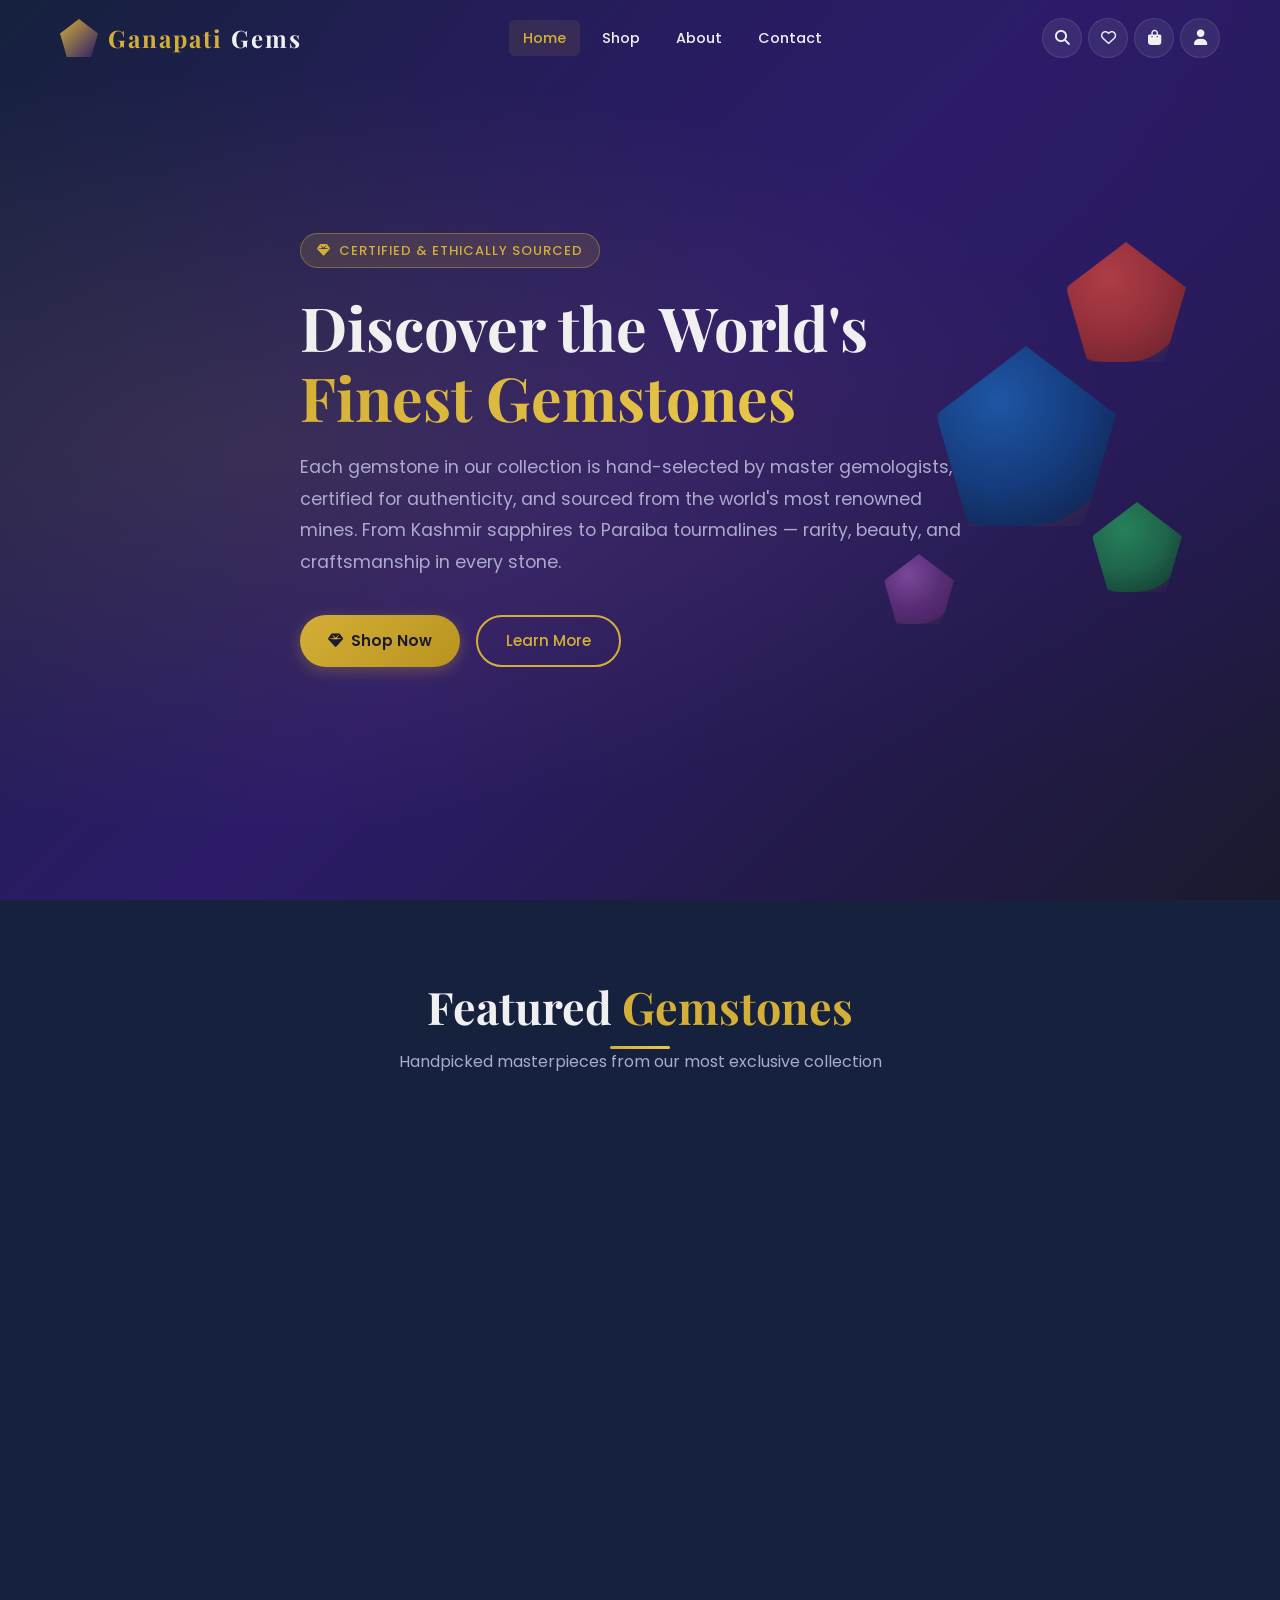
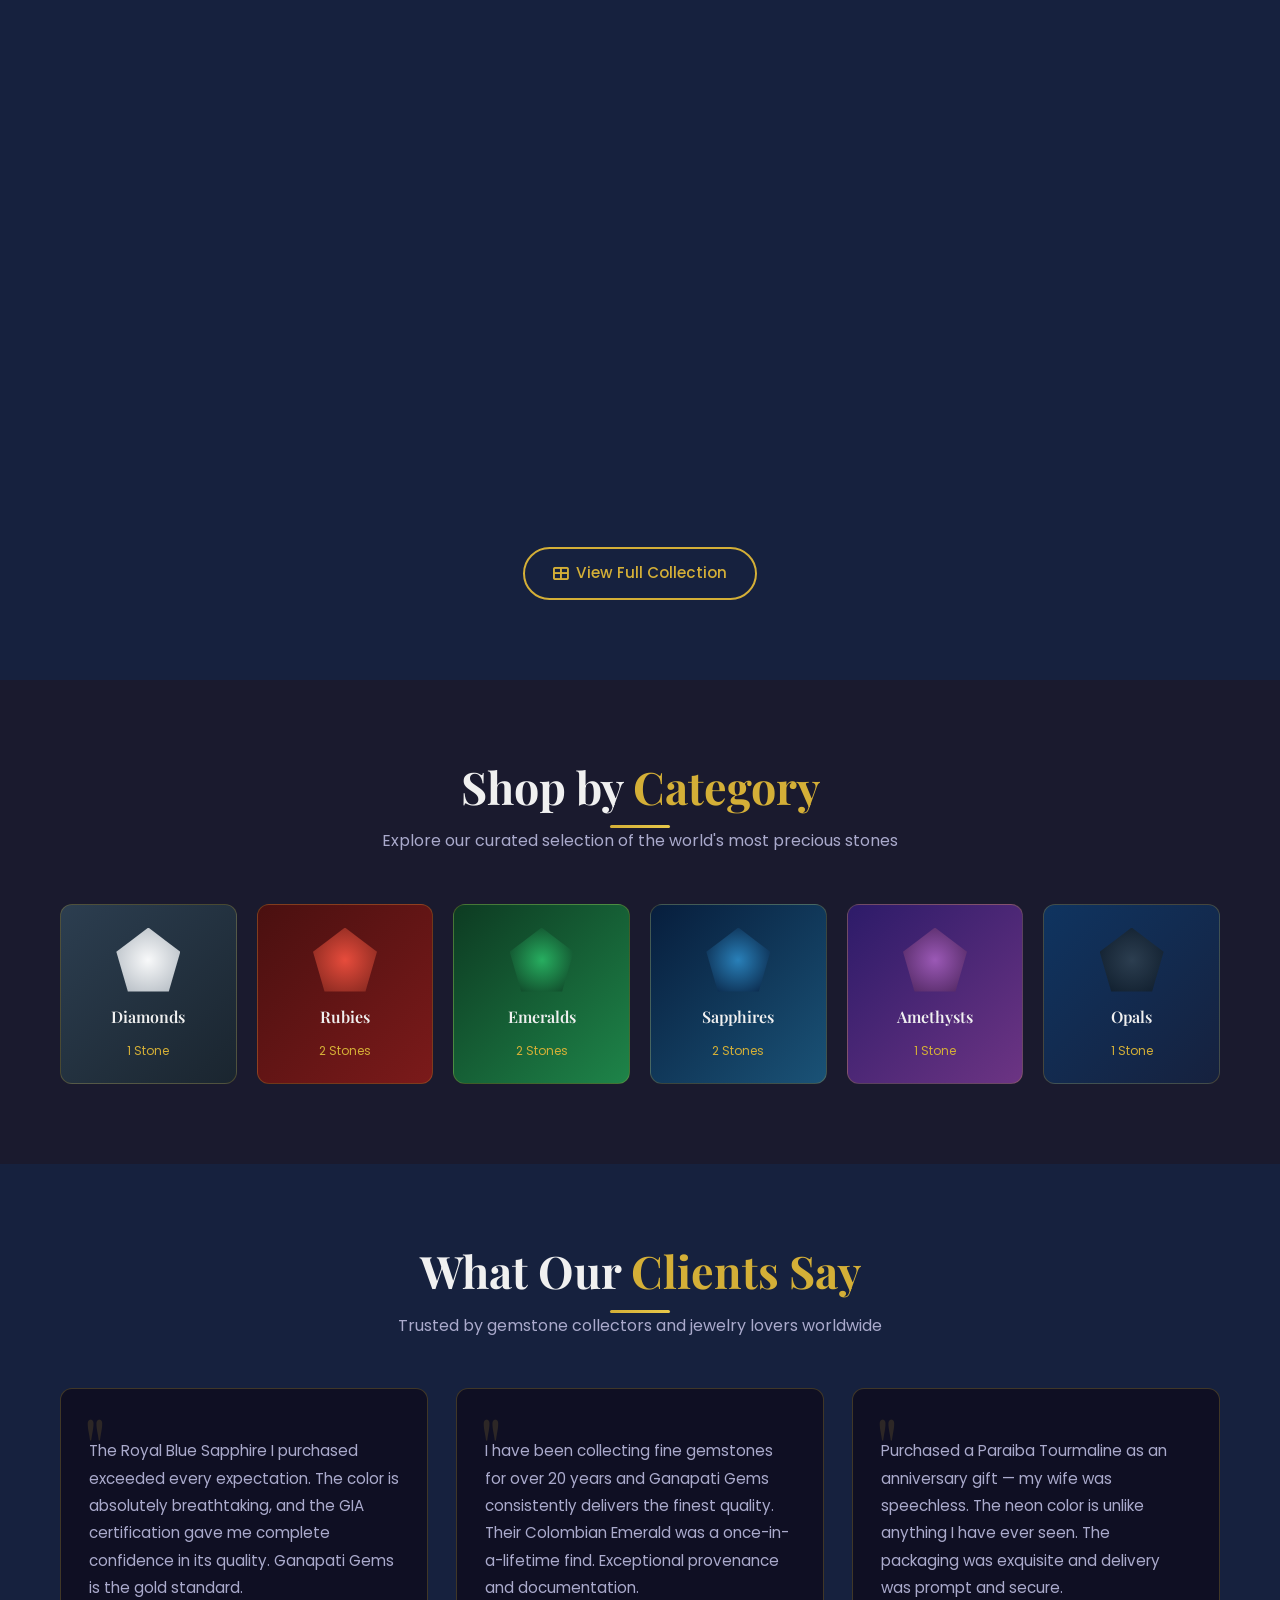
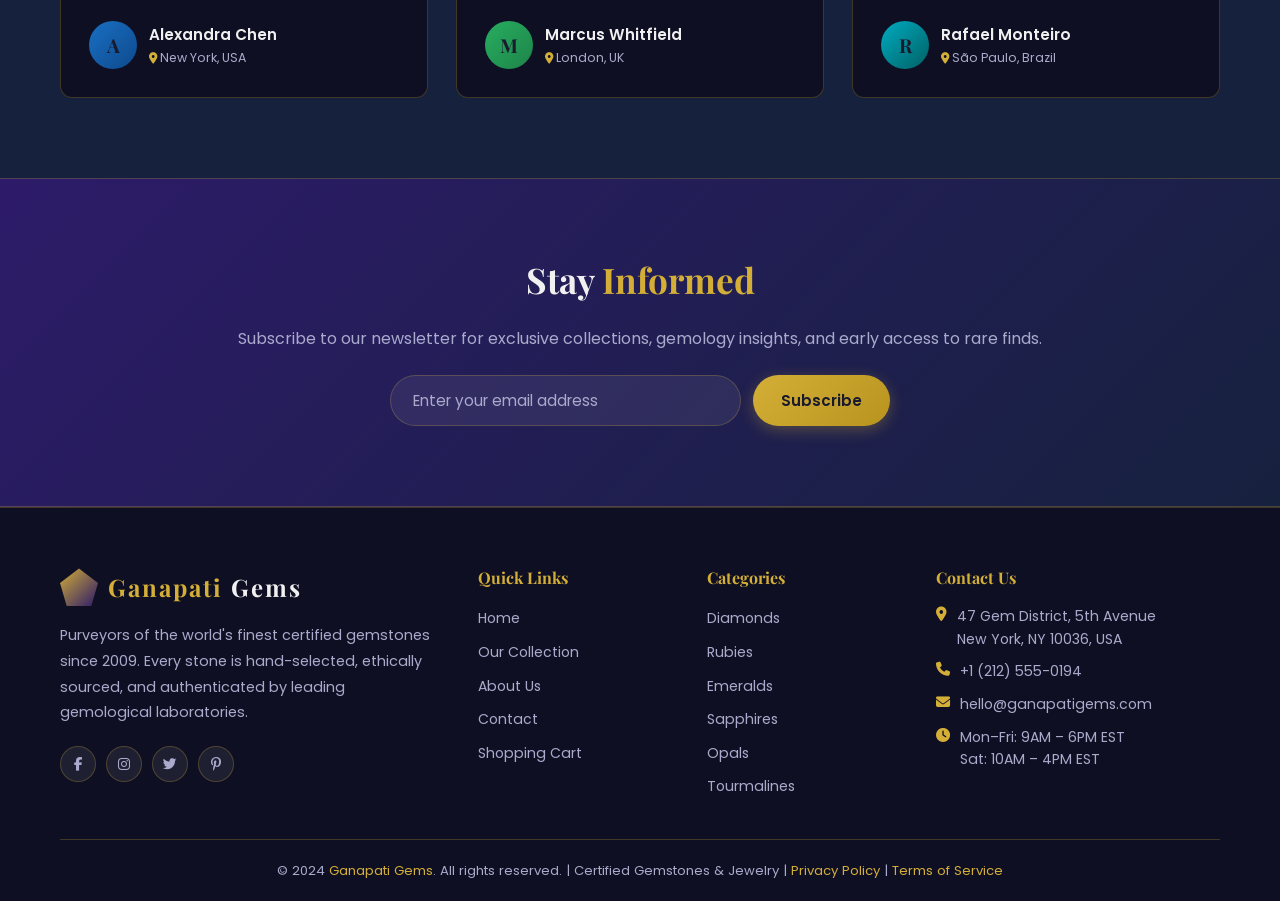
==== commit 81fc4114: "Rename brand from RAMJI Gems to Ganapati Gems across entire website Co-authored-by: Sharmagarvit555 " ====
--- a/index.html
+++ b/index.html
@@ -3,7 +3,7 @@
 <head>
   <meta charset="UTF-8" />
   <meta name="viewport" content="width=device-width, initial-scale=1.0" />
-  <title>RAMJI Gems — Discover the World's Finest Gemstones</title>
+  <title>Ganapati Gems — Discover the World's Finest Gemstones</title>
   <meta name="description" content="Explore our curated collection of rare and exceptional gemstones — sapphires, emeralds, rubies, diamonds and more. Certified, ethically sourced, exquisitely beautiful." />
   <link rel="stylesheet" href="css/style.css" />
   <link rel="preconnect" href="https://fonts.googleapis.com" />
@@ -19,9 +19,9 @@
 <!-- Navbar -->
 <nav class="navbar" role="navigation" aria-label="Main navigation">
   <div class="nav-container">
-    <a href="index.html" class="nav-logo" aria-label="RAMJI Gems Home">
+    <a href="index.html" class="nav-logo" aria-label="Ganapati Gems Home">
       <div class="logo-gem" aria-hidden="true"></div>
-      <span class="logo-text">RAMJI <span>Gems</span></span>
+      <span class="logo-text">Ganapati <span>Gems</span></span>
     </a>
     <ul class="nav-links" role="list">
       <li><a href="index.html" class="active">Home</a></li>
@@ -174,7 +174,7 @@
     <p class="section-subtitle" data-aos="fade-up" data-aos-delay="100">Trusted by gemstone collectors and jewelry lovers worldwide</p>
     <div class="testimonials-grid">
       <div class="testimonial-card" data-aos="fade-up" data-aos-delay="0">
-        <p class="testimonial-text">The Royal Blue Sapphire I purchased exceeded every expectation. The color is absolutely breathtaking, and the GIA certification gave me complete confidence in its quality. RAMJI Gems is the gold standard.</p>
+        <p class="testimonial-text">The Royal Blue Sapphire I purchased exceeded every expectation. The color is absolutely breathtaking, and the GIA certification gave me complete confidence in its quality. Ganapati Gems is the gold standard.</p>
         <div class="testimonial-author">
           <div class="author-avatar" style="background:linear-gradient(135deg,#1a6fc4,#0d4a8c)">A</div>
           <div>
@@ -184,7 +184,7 @@
         </div>
       </div>
       <div class="testimonial-card" data-aos="fade-up" data-aos-delay="100">
-        <p class="testimonial-text">I have been collecting fine gemstones for over 20 years and RAMJI Gems consistently delivers the finest quality. Their Colombian Emerald was a once-in-a-lifetime find. Exceptional provenance and documentation.</p>
+        <p class="testimonial-text">I have been collecting fine gemstones for over 20 years and Ganapati Gems consistently delivers the finest quality. Their Colombian Emerald was a once-in-a-lifetime find. Exceptional provenance and documentation.</p>
         <div class="testimonial-author">
           <div class="author-avatar" style="background:linear-gradient(135deg,#27ae60,#1e8449)">M</div>
           <div>
@@ -227,9 +227,9 @@
     <div class="footer-grid">
       <div class="footer-col">
         <div class="footer-logo">
-          <a href="index.html" class="nav-logo" aria-label="RAMJI Gems">
+          <a href="index.html" class="nav-logo" aria-label="Ganapati Gems">
             <div class="logo-gem" aria-hidden="true"></div>
-            <span class="logo-text">RAMJI <span>Gems</span></span>
+            <span class="logo-text">Ganapati <span>Gems</span></span>
           </a>
         </div>
         <p class="footer-desc">Purveyors of the world's finest certified gemstones since 2009. Every stone is hand-selected, ethically sourced, and authenticated by leading gemological laboratories.</p>
@@ -266,13 +266,13 @@
         <div class="footer-contact">
           <div class="contact-item"><i class="fas fa-map-marker-alt"></i><span>47 Gem District, 5th Avenue<br />New York, NY 10036, USA</span></div>
           <div class="contact-item"><i class="fas fa-phone"></i><span>+1 (212) 555-0194</span></div>
-          <div class="contact-item"><i class="fas fa-envelope"></i><span>hello@ramjigems.com</span></div>
+          <div class="contact-item"><i class="fas fa-envelope"></i><span>hello@ganapatigems.com</span></div>
           <div class="contact-item"><i class="fas fa-clock"></i><span>Mon–Fri: 9AM – 6PM EST<br />Sat: 10AM – 4PM EST</span></div>
         </div>
       </div>
     </div>
     <div class="footer-bottom">
-      <p>&copy; 2024 <a href="index.html">RAMJI Gems</a>. All rights reserved. | Certified Gemstones &amp; Jewelry | <a href="#">Privacy Policy</a> | <a href="#">Terms of Service</a></p>
+      <p>&copy; 2024 <a href="index.html">Ganapati Gems</a>. All rights reserved. | Certified Gemstones &amp; Jewelry | <a href="#">Privacy Policy</a> | <a href="#">Terms of Service</a></p>
     </div>
   </div>
 </footer>
--- a/css/style.css
+++ b/css/style.css
@@ -1,5 +1,5 @@
 /* =============================================
-   RAMJI Gems - Main Stylesheet
+   Ganapati Gems - Main Stylesheet
    ============================================= */
 
 /* --- Google Fonts Import --- */
